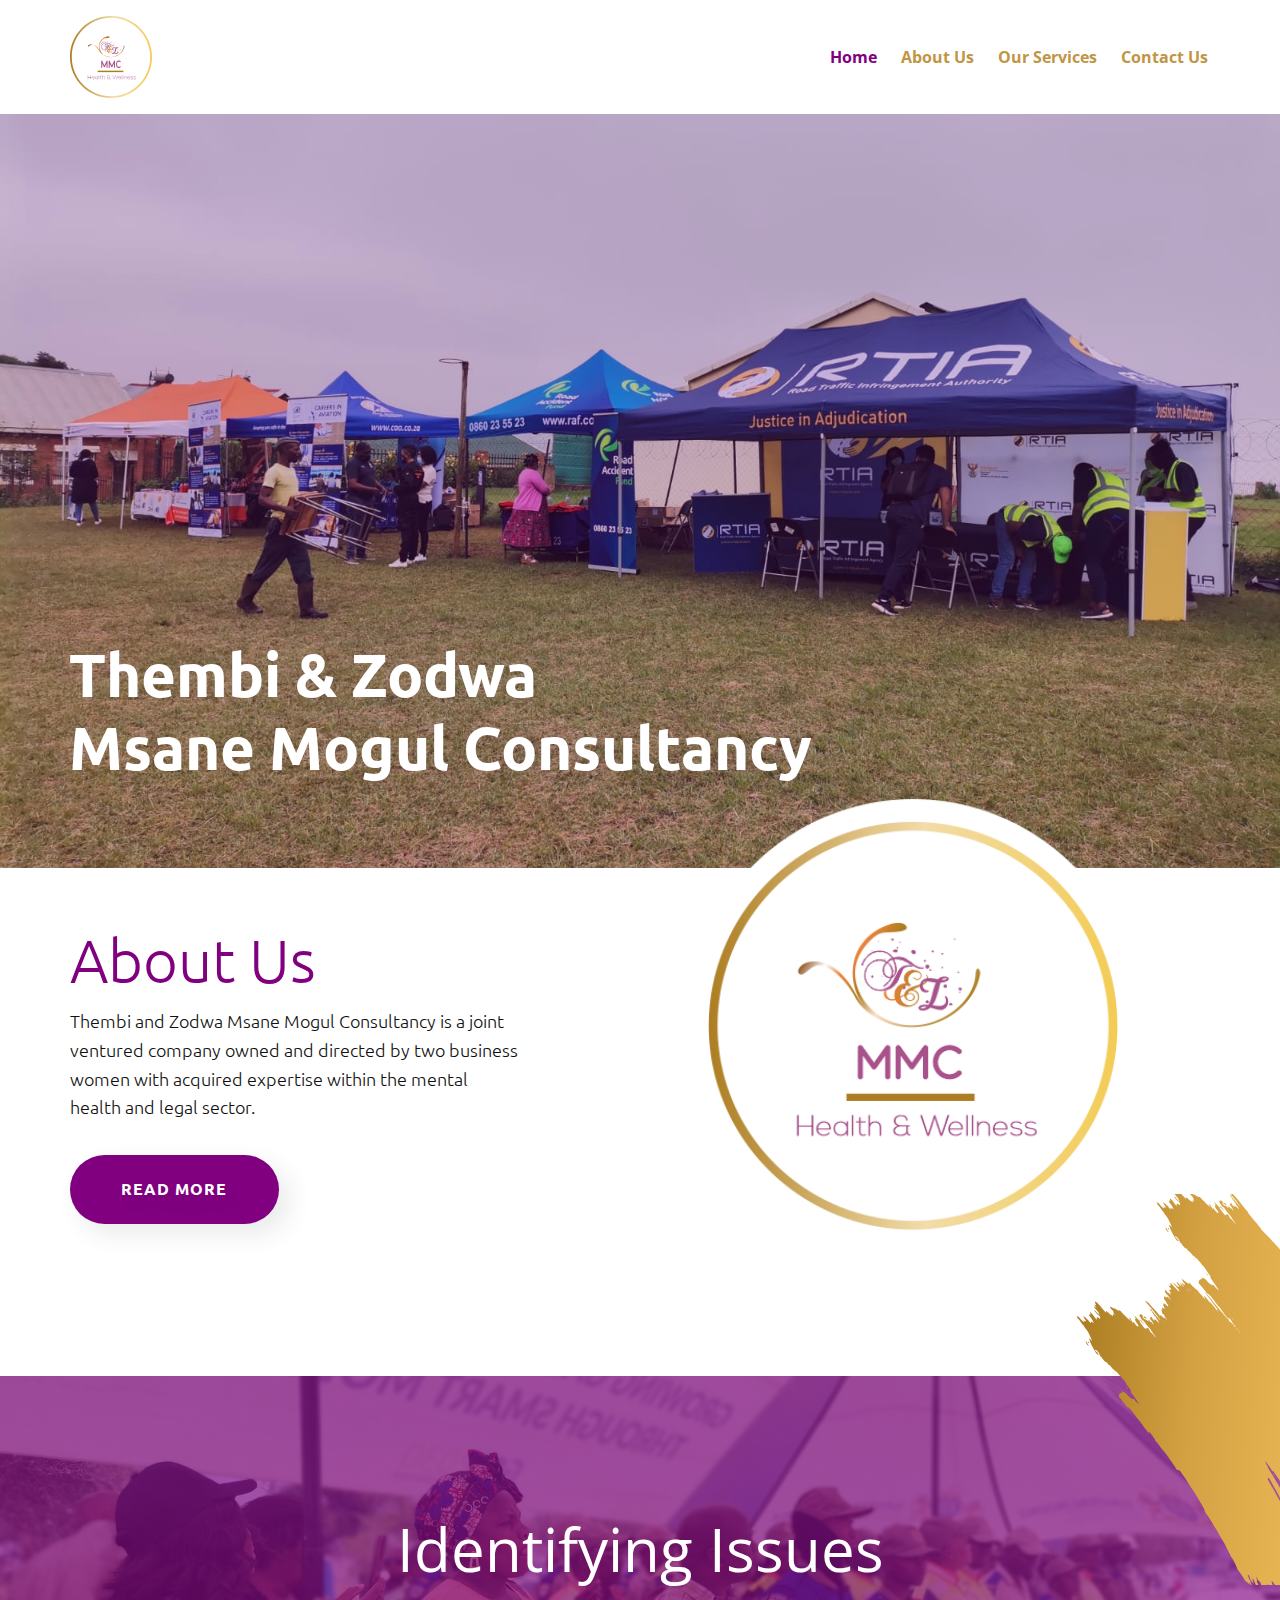
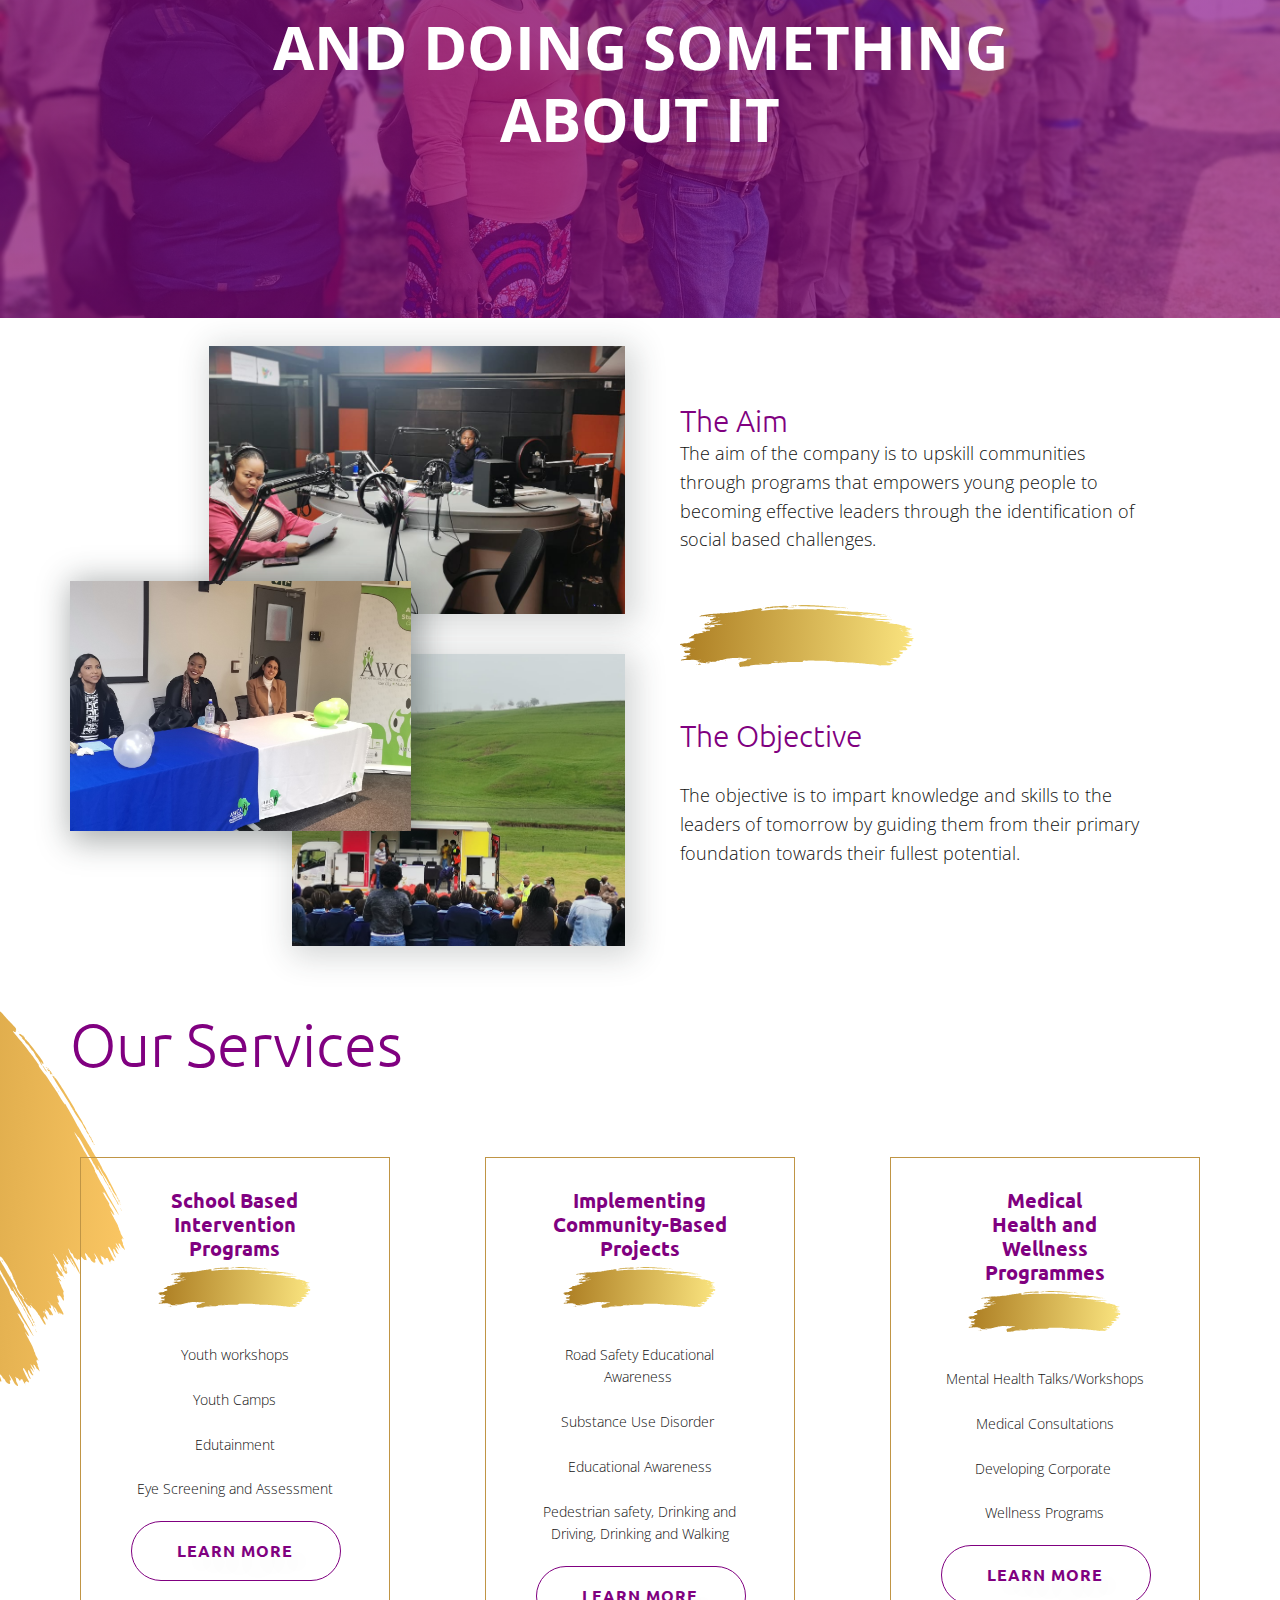
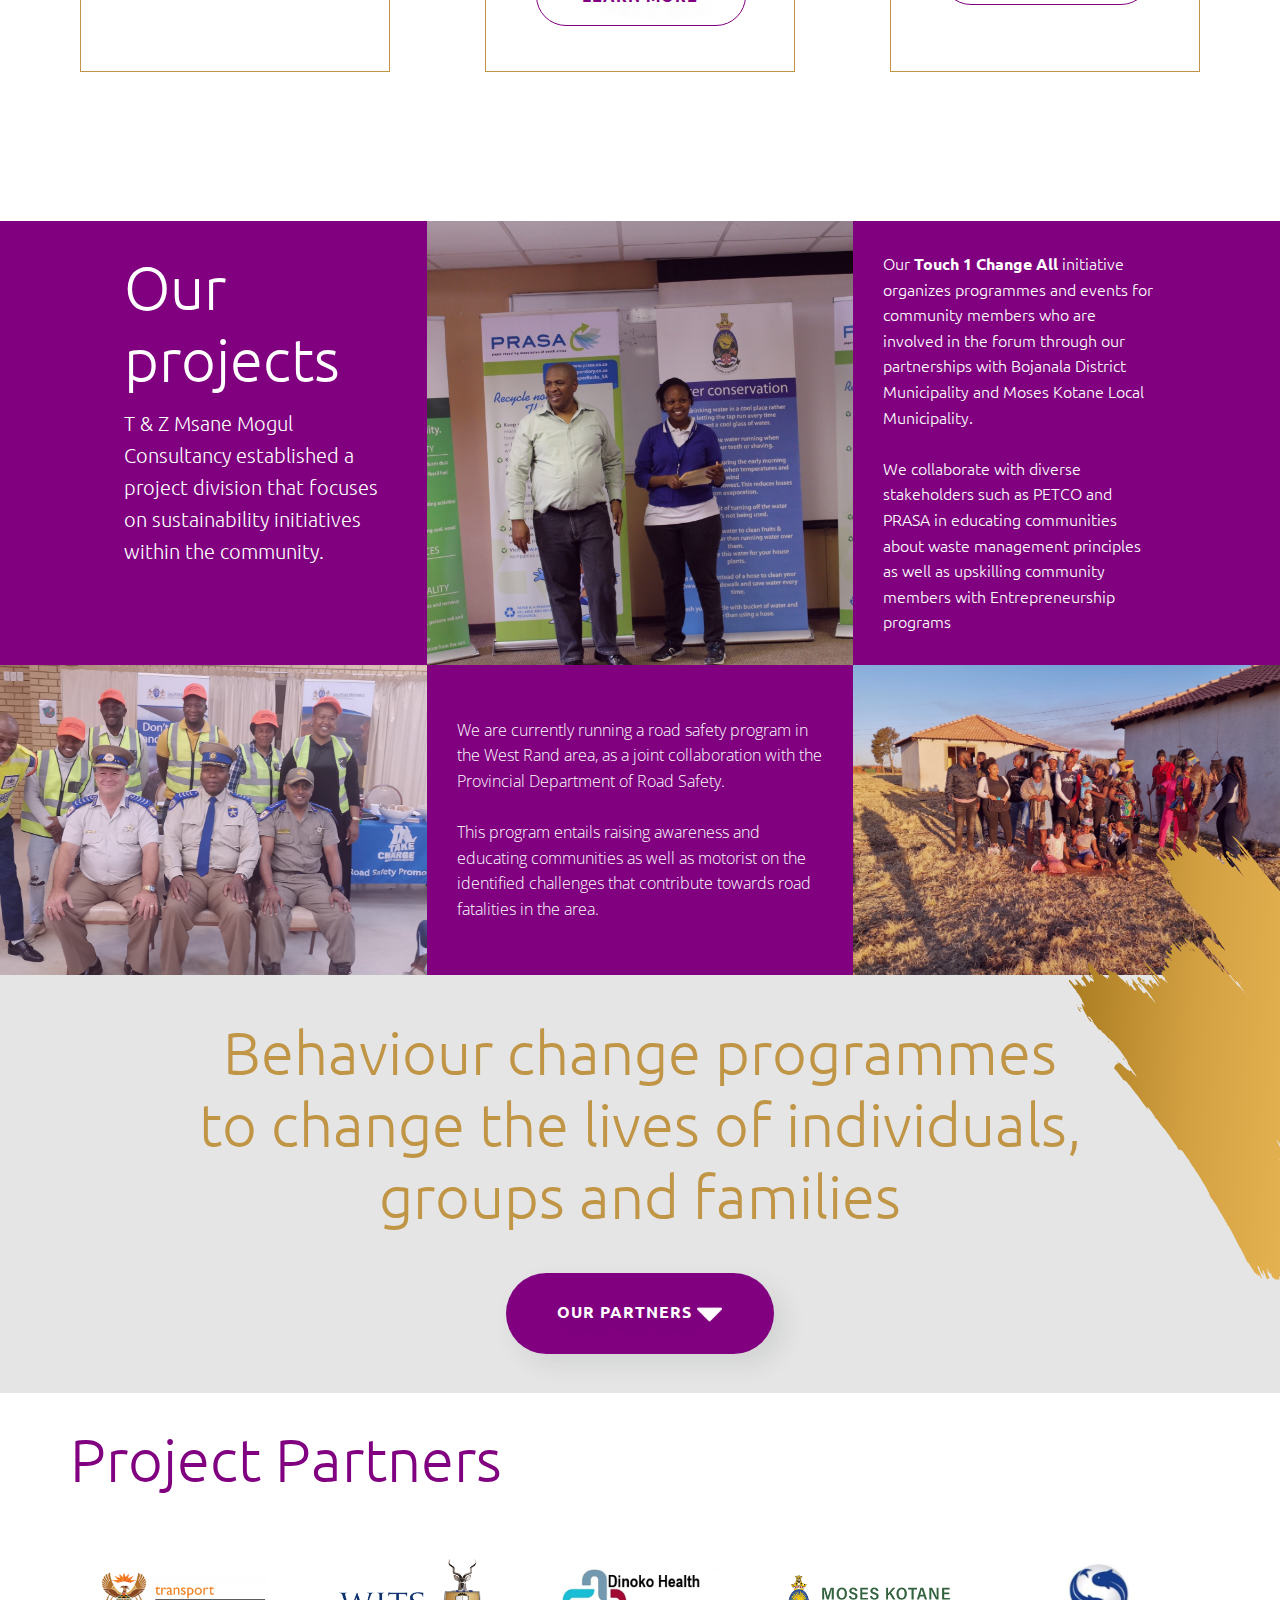
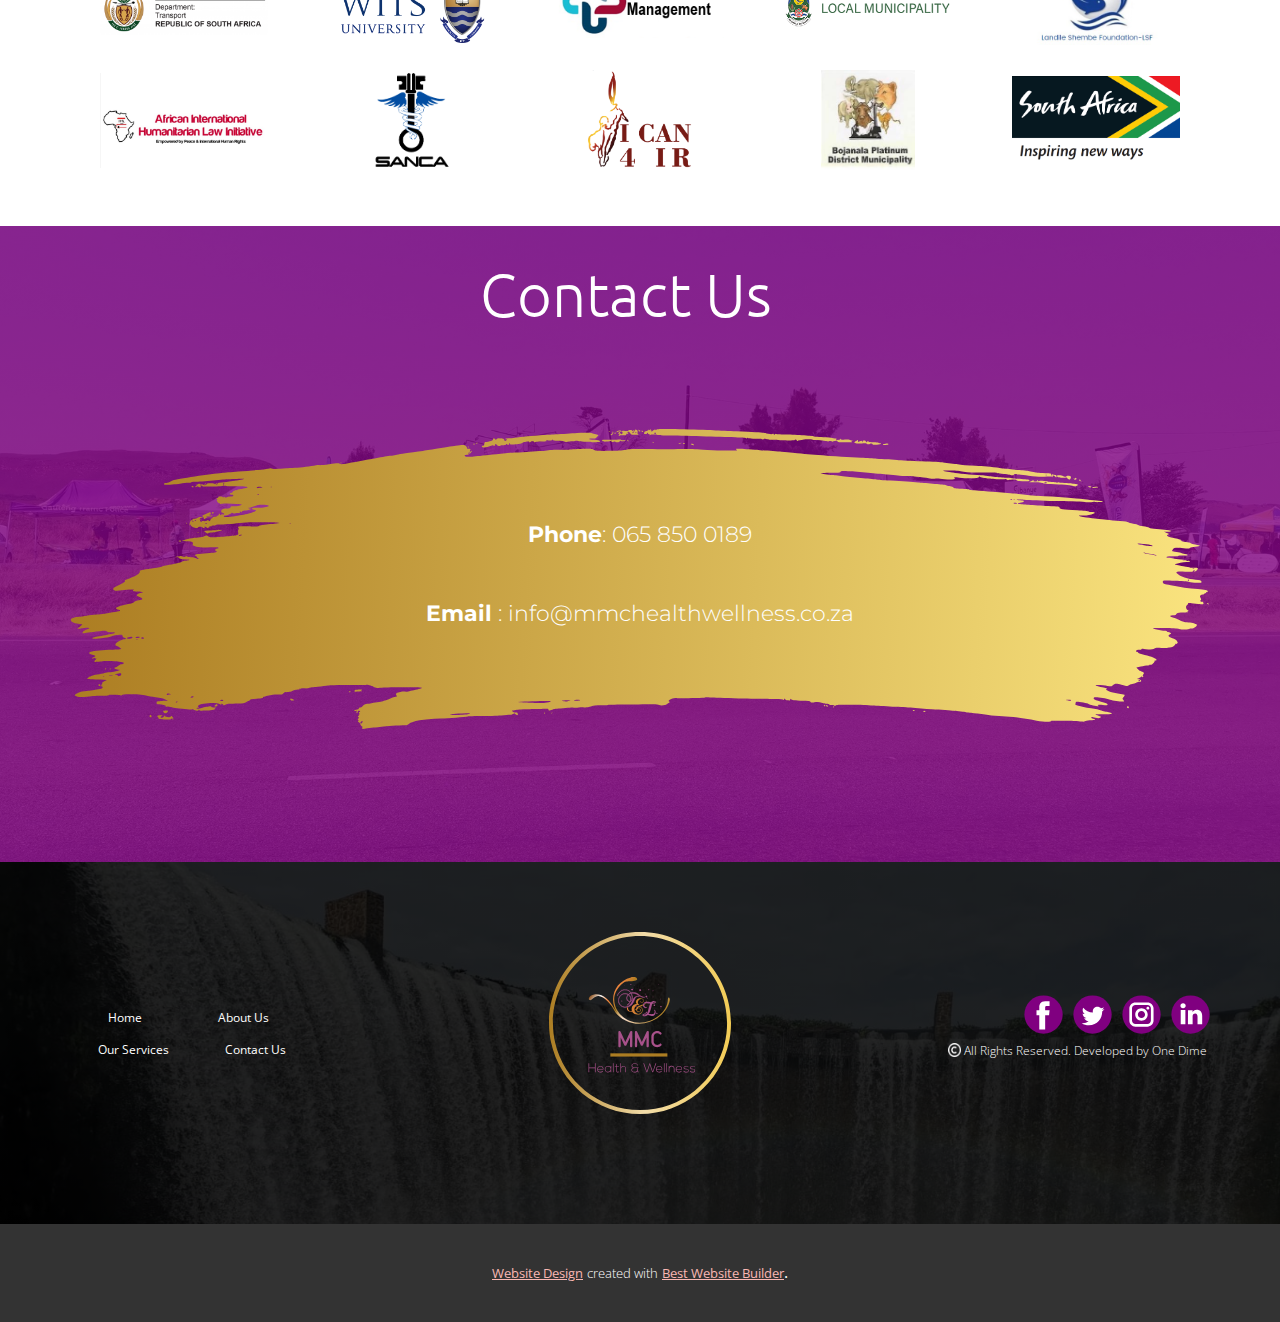
==== index.html @ 1ddfd5fd "Initial Upload" ====
<!DOCTYPE html>
<html style="font-size: 16px;" lang="en-ZA"><head>
    <meta name="viewport" content="width=device-width, initial-scale=1.0">
    <meta charset="utf-8">
    <meta name="keywords" content="Health and Wellness
T and Z MMC 
Msane Mogul Consultancy
Social Justice">
    <meta name="description" content="Health and Wellness Consultancy">
    <title>Home | T &amp; Z - MMC HEALTH &amp; WELLNESS</title>
    <link rel="stylesheet" href="nicepage.css" media="screen">
<link rel="stylesheet" href="Home.css" media="screen">
    <script class="u-script" type="text/javascript" src="jquery.js" defer=""></script>
    <script class="u-script" type="text/javascript" src="nicepage.js" defer=""></script>
    <meta name="generator" content="Nicepage 5.4.4, nicepage.com">
    <meta property="og:title" content="T &amp; Z MMC - Health And Wellness">
    <meta property="og:description" content="Health and Wellness Consultancy">
    <meta property="og:image" content="https://mmchealthwellness.co.za/images/mmccircle-shadow.png">
    <meta property="og:url" content="https://mmchealthwellness.co.za/">
    <link rel="canonical" href="http://mmchealthwellness.co.za/">
    <link id="u-theme-google-font" rel="stylesheet" href="https://fonts.googleapis.com/css?family=Ubuntu:300,300i,400,400i,500,500i,700,700i|Open+Sans:300,300i,400,400i,500,500i,600,600i,700,700i,800,800i">
    <link id="u-page-google-font" rel="stylesheet" href="https://fonts.googleapis.com/css?family=Open+Sans:300,300i,400,400i,500,500i,600,600i,700,700i,800,800i|Montserrat:100,100i,200,200i,300,300i,400,400i,500,500i,600,600i,700,700i,800,800i,900,900i">
    
    
    
    
    
    
    
    
    
    
    <script type="application/ld+json">{
		"@context": "http://schema.org",
		"@type": "Organization",
		"name": "mmchealth",
		"url": "http://mmchealthwellness.co.za/",
		"logo": "images/mmclogo.svg",
		"sameAs": [
				"http://facebook.com/",
				"http://twitter.com/",
				"http://instagram.com/",
				"http://linkedin.com/"
		]
}</script>
    <meta name="theme-color" content="#f15048">
    <meta name="twitter:site" content="@">
    <meta name="twitter:card" content="summary_large_image">
    <meta name="twitter:title" content="Home | T &amp;amp; Z - MMC HEALTH &amp;amp; WELLNESS">
    <meta name="twitter:description" content="mmchealth">
    <meta property="og:type" content="website">
  <meta data-intl-tel-input-cdn-path="intlTelInput/"></head>
  <body data-home-page="Home.html" data-home-page-title="Home" class="u-body u-xl-mode" data-lang="en"><header class="u-clearfix u-header u-header" id="sec-d5ff"><div class="u-clearfix u-sheet u-sheet-1">
        <a href="Home.html" class="u-image u-logo u-image-1" data-image-width="125" data-image-height="125" title="Home">
          <img src="images/mmclogo.svg" class="u-logo-image u-logo-image-1">
        </a>
        <nav class="u-menu u-menu-one-level u-offcanvas u-menu-1">
          <div class="menu-collapse" style="font-size: 0.875rem; letter-spacing: 0px; font-weight: 700;">
            <a class="u-button-style u-custom-border u-custom-border-color u-custom-borders u-custom-left-right-menu-spacing u-custom-padding-bottom u-custom-text-active-color u-custom-text-color u-custom-top-bottom-menu-spacing u-file-icon u-nav-link u-text-active-palette-1-base u-text-custom-color-2 u-text-hover-palette-2-base u-file-icon-1" href="#">
              <img src="images/5259008-ec4f7064.png" alt="">
            </a>
          </div>
          <div class="u-custom-menu u-nav-container">
            <ul class="u-nav u-spacing-20 u-unstyled u-nav-1"><li class="u-nav-item"><a class="u-border-active-palette-1-base u-border-hover-palette-1-base u-button-style u-nav-link u-text-active-custom-color-1 u-text-custom-color-2 u-text-hover-palette-2-base" href="Home.html" style="padding: 22px 2px;">Home</a>
</li><li class="u-nav-item"><a class="u-border-active-palette-1-base u-border-hover-palette-1-base u-button-style u-nav-link u-text-active-custom-color-1 u-text-custom-color-2 u-text-hover-palette-2-base" href="Home.html#sec-f998" style="padding: 22px 2px;">About Us</a>
</li><li class="u-nav-item"><a class="u-border-active-palette-1-base u-border-hover-palette-1-base u-button-style u-nav-link u-text-active-custom-color-1 u-text-custom-color-2 u-text-hover-palette-2-base" href="Home.html#carousel_2232" style="padding: 22px 2px;">Our Services</a>
</li><li class="u-nav-item"><a class="u-border-active-palette-1-base u-border-hover-palette-1-base u-button-style u-nav-link u-text-active-custom-color-1 u-text-custom-color-2 u-text-hover-palette-2-base" href="Home.html#carousel_52f9" style="padding: 22px 2px;">Contact Us</a>
</li></ul>
          </div>
          <div class="u-custom-menu u-nav-container-collapse">
            <div class="u-black u-container-style u-inner-container-layout u-opacity u-opacity-95 u-sidenav">
              <div class="u-inner-container-layout u-sidenav-overflow">
                <div class="u-menu-close"></div>
                <ul class="u-align-center u-nav u-popupmenu-items u-unstyled u-nav-2"><li class="u-nav-item"><a class="u-button-style u-nav-link" href="Home.html">Home</a>
</li><li class="u-nav-item"><a class="u-button-style u-nav-link" href="Home.html#sec-f998">About Us</a>
</li><li class="u-nav-item"><a class="u-button-style u-nav-link" href="Home.html#carousel_2232">Our Services</a>
</li><li class="u-nav-item"><a class="u-button-style u-nav-link" href="Home.html#carousel_52f9">Contact Us</a>
</li></ul>
              </div>
            </div>
            <div class="u-black u-menu-overlay u-opacity u-opacity-70"></div>
          </div>
        </nav>
      </div></header>
    <section class="u-clearfix u-image u-shading u-section-1" id="carousel_e865" data-image-width="1600" data-image-height="1200">
      <div class="u-clearfix u-sheet u-sheet-1">
        <h2 class="u-text u-text-1">
          <span style="font-weight: 700;">Thembi &amp; Zodwa</span>&nbsp;<br>
          <span style="font-weight: 700;">Msane Mogul Consultancy</span>
        </h2>
      </div>
    </section>
    <section class="u-clearfix u-section-2" id="sec-f998">
      <div class="u-clearfix u-expanded-width-md u-expanded-width-sm u-expanded-width-xs u-gutter-30 u-layout-wrap u-layout-wrap-1">
        <div class="u-layout">
          <div class="u-layout-row">
            <div class="u-container-style u-layout-cell u-left-cell u-size-28 u-layout-cell-1">
              <div class="u-container-layout u-container-layout-1">
                <h2 class="u-text u-text-custom-color-1 u-text-1">About Us</h2>
                <p class="u-custom-font u-heading-font u-text u-text-2"> Thembi and Zodwa Msane Mogul Consultancy is a joint ventured company owned and directed by two business women with acquired expertise within the mental health and legal sector. <br>
                </p>
                <a href="Home.html#carousel_7661" class="u-border-none u-btn u-btn-round u-button-style u-custom-color-1 u-custom-font u-heading-font u-radius-50 u-btn-1" title="robots">read more</a>
              </div>
            </div>
            <div class="u-container-style u-layout-cell u-right-cell u-size-32 u-layout-cell-2">
              <div class="u-container-layout u-container-layout-2">
                <img class="u-expanded-width u-image u-image-contain u-image-default u-image-1" src="images/mmccircle.png" alt="" data-image-width="437" data-image-height="436">
              </div>
            </div>
          </div>
        </div>
      </div>
    </section>
    <section class="u-clearfix u-image u-shading u-section-3" id="sec-22e2" data-image-width="4000" data-image-height="1872">
      <div class="u-clearfix u-sheet u-sheet-1">
        <img src="images/mmcstroke.svg" alt="" class="u-image u-image-default u-image-1" data-image-width="886" data-image-height="1149">
        <h2 class="u-align-center u-custom-font u-font-open-sans u-text u-text-white u-text-1">Identifying Issues</h2>
        <h2 class="u-align-center u-custom-font u-font-open-sans u-text u-text-white u-text-2">And Doing Something About It</h2>
      </div>
    </section>
    <section class="u-clearfix u-section-4" id="carousel_7661">
      <div class="u-clearfix u-sheet u-sheet-1">
        <div class="u-clearfix u-expanded-width u-gutter-30 u-layout-wrap u-layout-wrap-1">
          <div class="u-gutter-0 u-layout">
            <div class="u-layout-row">
              <div class="u-container-style u-layout-cell u-left-cell u-size-30 u-layout-cell-1">
                <div class="u-container-layout u-container-layout-1">
                  <img class="u-expanded-width-xs u-image u-image-default u-image-1" src="images/IMG-20221029-WA0011.jpg" alt="" data-image-width="1280" data-image-height="599">
                  <img class="u-image u-image-default u-image-2" src="images/GREEN.jpg" alt="" data-image-width="1600" data-image-height="1200">
                  <img class="u-expanded-width-xs u-image u-image-default u-image-3" src="images/IMG_20220527_184350_1.jpg" alt="" data-image-width="4000" data-image-height="1872">
                </div>
              </div>
              <div class="u-container-style u-layout-cell u-right-cell u-size-30 u-layout-cell-2">
                <div class="u-container-layout u-valign-middle-sm u-valign-middle-xs u-container-layout-2">
                  <h3 class="u-text u-text-custom-color-1 u-text-1">The Aim</h3>
                  <p class="u-heading-font u-text u-text-2"> The aim of the company is to upskill communities through programs that empowers young people to becoming effective leaders through the identification of social based challenges. </p>
                  <img class="u-image u-image-contain u-image-default u-image-4" src="images/mmcstroke1.svg" alt="" data-image-width="1000" data-image-height="264">
                  <h3 class="u-text u-text-custom-color-1 u-text-3">The Objective</h3>
                  <p class="u-heading-font u-text u-text-4"> The objective is to impart knowledge and skills to the leaders of tomorrow by guiding them from their primary foundation towards their fullest potential.&nbsp;&nbsp; </p>
                </div>
              </div>
            </div>
          </div>
        </div>
      </div>
    </section>
    <section class="u-clearfix u-section-5" id="carousel_2232">
      <div class="u-clearfix u-sheet u-sheet-1">
        <h2 class="u-text u-text-custom-color-1 u-text-1">Our Services</h2>
        <img src="images/mmcstroke.svg" alt="" class="u-image u-image-default u-image-1" data-image-width="886" data-image-height="1149">
        <div class="u-expanded-width u-list u-list-1">
          <div class="u-repeater u-repeater-1">
            <div class="u-container-style u-list-item u-repeater-item">
              <div class="u-container-layout u-similar-container u-valign-top u-container-layout-1">
                <div class="u-align-center u-border-1 u-border-custom-color-2 u-container-align-center-lg u-container-align-center-md u-container-align-center-sm u-container-align-center-xs u-container-style u-group u-shape-rectangle u-group-1">
                  <div class="u-container-layout u-valign-middle-lg u-valign-middle-md u-valign-middle-sm u-valign-middle-xs u-container-layout-2">
                    <h3 class="u-align-center-lg u-align-center-md u-align-center-sm u-align-center-xs u-text u-text-custom-color-1 u-text-2"> School Based Intervention Programs<br>
                    </h3>
                    <img class="u-image u-image-contain u-image-default u-image-2" src="images/mmcstroke1.svg" alt="" data-image-width="264" data-image-height="69">
                    <p class="u-align-center-lg u-align-center-md u-align-center-sm u-align-center-xs u-text u-text-3"> Youth workshops<br>
                      <br>Youth Camps<br>
                      <br>Edutainment<br>
                      <br>Eye Screening and Assessment 
                    </p>
                    <a href="mailto:info@mmchealthwellness.co.za?subject=Inquiery%20-%20School%20Based%20Intervention%20Programs" class="u-active-custom-color-1 u-align-center-lg u-align-center-md u-align-center-sm u-align-center-xs u-border-1 u-border-custom-color-1 u-btn u-btn-round u-button-style u-custom-font u-heading-font u-hover-custom-color-1 u-none u-radius-50 u-btn-1" title="robots">learn more</a>
                  </div>
                </div>
              </div>
            </div>
            <div class="u-container-style u-list-item u-repeater-item">
              <div class="u-container-layout u-similar-container u-valign-top u-container-layout-3">
                <div class="u-align-center u-border-1 u-border-custom-color-2 u-container-style u-group u-shape-rectangle u-group-2">
                  <div class="u-container-layout u-valign-middle-lg u-valign-middle-md u-valign-middle-sm u-valign-middle-xs u-container-layout-4">
                    <h3 class="u-text u-text-custom-color-1 u-text-4">Implementing  Community-Based Projects <br>
                    </h3>
                    <img class="u-image u-image-contain u-image-default u-image-3" src="images/mmcstroke1.svg" alt="" data-image-width="264" data-image-height="69">
                    <p class="u-text u-text-5">Road Safety Educational Awareness&nbsp;<br>
                      <br>Substance Use Disorder&nbsp;<br>
                      <br>Educational Awareness<br>
                      <br>Pedestrian safety, Drinking and Driving, Drinking and Walking<br>
                    </p>
                    <a href="mailto:info@mmchealthwellness.co.za?subject=Inquiery%20-%20Implementing%20Community-Based%20Projects" class="u-active-custom-color-1 u-border-1 u-border-custom-color-1 u-btn u-btn-round u-button-style u-custom-font u-heading-font u-hover-custom-color-1 u-none u-radius-50 u-btn-2" title="robots"> learn more</a>
                  </div>
                </div>
              </div>
            </div>
            <div class="u-container-style u-list-item u-repeater-item">
              <div class="u-container-layout u-similar-container u-valign-top u-container-layout-5">
                <div class="u-align-center u-border-1 u-border-custom-color-2 u-container-style u-group u-shape-rectangle u-group-3">
                  <div class="u-container-layout u-valign-middle-lg u-valign-middle-md u-valign-middle-sm u-valign-middle-xs u-container-layout-6">
                    <h3 class="u-text u-text-custom-color-1 u-text-6"> Medical <br>Health and Wellness Programmes<br>
                    </h3>
                    <img class="u-image u-image-contain u-image-default u-image-4" src="images/mmcstroke1.svg" alt="" data-image-width="264" data-image-height="69">
                    <p class="u-text u-text-7"> Mental Health Talks/Workshops<br>
                      <br>Medical Consultations<br>
                      <br>Developing Corporate&nbsp;<br>
                      <br>Wellness&nbsp;Programs
                    </p>
                    <a href="mailto:info@mmchealthwellness.co.za?subject=Inquiery%20-%20Medical%20Health%20and%20Wellness%20Programmes" class="u-active-custom-color-1 u-border-1 u-border-custom-color-1 u-btn u-btn-round u-button-style u-custom-font u-heading-font u-hover-custom-color-1 u-none u-radius-50 u-btn-3" title="robots"> learn more</a>
                  </div>
                </div>
              </div>
            </div>
          </div>
        </div>
        <img src="images/mmcstroke.svg" alt="" class="u-hidden-lg u-hidden-sm u-hidden-xl u-hidden-xs u-image u-image-default u-image-5" data-image-width="886" data-image-height="1149">
        <h2 class="u-align-center-md u-align-center-sm u-align-center-xs u-hidden-lg u-hidden-sm u-hidden-xl u-hidden-xs u-text u-text-custom-color-1 u-text-8">...And So Much More</h2>
      </div>
    </section>
    <section class="u-clearfix u-valign-middle-lg u-valign-middle-md u-valign-middle-sm u-valign-middle-xl u-section-6" id="sec-3227">
      <div class="u-clearfix u-expanded-width u-gutter-0 u-layout-wrap u-layout-wrap-1">
        <div class="u-layout">
          <div class="u-layout-col">
            <div class="u-size-30">
              <div class="u-layout-row">
                <div class="u-align-left u-container-style u-custom-color-1 u-layout-cell u-right-cell u-size-20 u-layout-cell-1">
                  <div class="u-container-layout u-container-layout-1">
                    <h2 class="u-text u-text-white u-text-1">Our projects</h2>
                    <p class="u-custom-font u-heading-font u-text u-text-2">T &amp; Z Msane Mogul Consultancy established a project division that focuses on sustainability initiatives within the community.</p>
                  </div>
                </div>
                <div class="u-container-style u-image u-image-default u-layout-cell u-left-cell u-shading u-size-20 u-image-1" src="" data-image-width="1080" data-image-height="720">
                  <div class="u-container-layout u-valign-middle u-container-layout-2"></div>
                </div>
                <div class="u-container-style u-custom-color-1 u-layout-cell u-size-20 u-layout-cell-3">
                  <div class="u-container-layout u-valign-middle-sm u-valign-middle-xs u-container-layout-3">
                    <p class="u-custom-font u-heading-font u-text u-text-3">Our<span style="font-weight: 700;"> Touch 1 Change All </span>initiative organizes programmes and events for community members who are involved in the forum through our partnerships with Bojanala District Municipality and Moses Kotane Local Municipality.<br>
                      <br>We collaborate with diverse stakeholders such as PETCO and PRASA in educating communities about waste management principles as well as upskilling community members with Entrepreneurship programs<br>
                    </p>
                  </div>
                </div>
              </div>
            </div>
            <div class="u-size-30">
              <div class="u-layout-row">
                <div class="u-container-style u-image u-layout-cell u-right-cell u-shading u-size-20 u-image-2" src="" data-image-width="4000" data-image-height="1872">
                  <div class="u-container-layout u-valign-middle u-container-layout-4"></div>
                </div>
                <div class="u-align-left u-container-style u-custom-color-1 u-layout-cell u-left-cell u-size-20 u-layout-cell-5">
                  <div class="u-container-layout u-valign-middle u-container-layout-5">
                    <p class="u-text u-text-4"> We are currently running a road safety program in the West Rand area, as a joint collaboration with the Provincial Department of Road Safety.<br>
                      <br>This program entails raising awareness and educating communities as well as motorist on the identified challenges that contribute towards road fatalities in the area.&nbsp;<br>
                    </p>
                  </div>
                </div>
                <div class="u-container-align-center u-container-style u-image u-layout-cell u-shading u-size-20 u-image-3" data-image-width="4000" data-image-height="3000">
                  <div class="u-container-layout u-container-layout-6"></div>
                </div>
              </div>
            </div>
          </div>
        </div>
      </div>
    </section>
    <section class="u-clearfix u-grey-10 u-section-7" id="carousel_876e">
      <div class="u-clearfix u-sheet u-sheet-1">
        <img src="images/mmcstroke.svg" alt="" class="u-image u-image-default u-image-1" data-image-width="886" data-image-height="1149">
        <h2 class="u-align-center u-text u-text-custom-color-2 u-text-1">Behaviour change programmes<br>to change the lives of individuals, groups and families
        </h2>
        <a href="Home.html#carousel_7661" class="u-align-center u-border-none u-btn u-btn-round u-button-style u-custom-color-1 u-custom-font u-heading-font u-radius-50 u-btn-1" title="robots">our partners&nbsp;<span class="u-file-icon u-icon u-text-white u-icon-1"><img src="images/57055-d2d0d476.png" alt=""></span>
        </a>
      </div>
    </section>
    <section class="u-align-center u-clearfix u-section-8" id="sec-108c">
      <div class="u-clearfix u-sheet u-sheet-1">
        <h2 class="u-align-left u-text u-text-custom-color-1 u-text-1">Project Partners</h2>
        <div class="u-expanded-width u-layout-grid u-list u-list-1">
          <div class="u-repeater u-repeater-1">
            <div class="u-container-style u-list-item u-repeater-item">
              <div class="u-container-layout u-similar-container u-container-layout-1">
                <img class="u-expanded-width u-image u-image-contain u-image-default u-image-1" src="images/trans.png" alt="" data-image-width="275" data-image-height="110">
              </div>
            </div>
            <div class="u-container-style u-list-item u-repeater-item">
              <div class="u-container-layout u-similar-container u-container-layout-2">
                <img class="u-expanded-width u-image u-image-contain u-image-default u-image-2" src="images/Wits-logo-colour-left-600x300.png" alt="" data-image-width="600" data-image-height="300">
              </div>
            </div>
            <div class="u-container-style u-list-item u-repeater-item">
              <div class="u-container-layout u-similar-container u-container-layout-3">
                <img class="u-expanded-width u-image u-image-contain u-image-default u-image-3" src="images/image.png" alt="" data-image-width="466" data-image-height="204">
              </div>
            </div>
            <div class="u-container-style u-list-item u-repeater-item">
              <div class="u-container-layout u-similar-container u-container-layout-4">
                <img class="u-expanded-width u-image u-image-contain u-image-default u-image-4" src="images/MKLM-LOGO-1-2.png" alt="" data-image-width="311" data-image-height="100">
              </div>
            </div>
            <div class="u-container-style u-list-item u-repeater-item">
              <div class="u-container-layout u-similar-container u-container-layout-5">
                <img class="u-expanded-width u-image u-image-contain u-image-default u-image-5" src="images/Webcapture_8-2-2023_112942_www.canva.com.jpeg" alt="" data-image-width="426" data-image-height="224">
              </div>
            </div>
            <div class="u-container-style u-list-item u-repeater-item">
              <div class="u-container-layout u-similar-container u-container-layout-6">
                <img class="u-expanded-width u-image u-image-contain u-image-default u-image-6" src="images/2021-01-06.jpg" alt="" data-image-width="1080" data-image-height="608">
              </div>
            </div>
            <div class="u-container-style u-list-item u-repeater-item">
              <div class="u-container-layout u-similar-container u-container-layout-7">
                <img class="u-expanded-width u-image u-image-contain u-image-default u-image-7" src="images/SANCA-logo250.png" alt="" data-image-width="195" data-image-height="250">
              </div>
            </div>
            <div class="u-container-style u-list-item u-repeater-item">
              <div class="u-container-layout u-similar-container u-container-layout-8">
                <img class="u-expanded-width u-image u-image-contain u-image-default u-image-8" src="images/326370063_1365337790891741_4036033341212799941_n.png" alt="" data-image-width="675" data-image-height="605">
              </div>
            </div>
            <div class="u-container-style u-list-item u-repeater-item">
              <div class="u-container-layout u-similar-container u-container-layout-9">
                <img class="u-expanded-width u-image u-image-contain u-image-default u-image-9" src="images/bojanala-platinum-district-municipality_orig.jpg" alt="" data-image-width="200" data-image-height="211">
              </div>
            </div>
            <div class="u-container-style u-list-item u-repeater-item">
              <div class="u-container-layout u-similar-container u-container-layout-10">
                <img class="u-expanded-width u-image u-image-contain u-image-default u-image-10" src="images/south-africa-tourism-logo1.png" alt="" data-image-width="469" data-image-height="250">
              </div>
            </div>
          </div>
        </div>
      </div>
    </section>
    <section class="u-align-right u-clearfix u-image u-shading u-section-9" id="carousel_52f9" data-image-width="4000" data-image-height="1872">
      <div class="u-clearfix u-sheet u-valign-middle-md u-sheet-1">
        <h2 class="u-align-center u-text u-text-white u-text-1">Contact Us</h2>
        <div class="u-clearfix u-expanded-width u-layout-wrap u-layout-wrap-1">
          <div class="u-layout">
            <div class="u-layout-row">
              <div class="u-container-style u-image u-image-contain u-layout-cell u-left-cell u-opacity u-opacity-85 u-size-60 u-image-1" data-image-width="264" data-image-height="69">
                <div class="u-container-layout u-valign-middle-sm u-container-layout-1">
                  <h5 class="u-align-center u-custom-font u-font-montserrat u-text u-text-2">
                    <span class="u-text-body-alt-color">
                      <span style="font-weight: 700;">Phone</span>:
                    </span>
                    <span class="u-text-body-alt-color">
                      <a href="tel:0658500189" class="u-active-none u-border-active-black u-border-hover-grey-75 u-border-none u-btn u-button-link u-button-style u-hover-none u-none u-text-active-grey-5 u-text-hover-grey-5 u-text-white u-btn-1" target="_blank" data-animation-name="" data-animation-duration="0" data-animation-delay="0" data-animation-direction="">065 850 0189</a>
                    </span>
                    <br>
                    <br>
                    <span style="font-weight: 700;" class="u-text-body-alt-color">Email</span>
                    <span class="u-text-body-alt-color">:</span>
                    <span class="u-text-body-alt-color">
                      <a href="mailto:info@mmchealthwellness.co.za" class="u-active-none u-border-active-grey-5 u-border-hover-grey-5 u-border-none u-btn u-button-link u-button-style u-hover-none u-none u-text-active-grey-5 u-text-hover-grey-5 u-text-white u-btn-2" target="_blank" data-animation-name="" data-animation-duration="0" data-animation-delay="0" data-animation-direction="">info@mmchealthwellness.co.za</a>
                    </span>
                  </h5>
                </div>
              </div>
            </div>
          </div>
        </div>
      </div>
    </section>
    
    
    <footer class="u-align-center-md u-align-center-sm u-align-center-xs u-clearfix u-footer u-image u-shading u-footer" id="sec-1ced" data-image-width="1600" data-image-height="506"><div class="u-clearfix u-sheet u-sheet-1">
        <div class="u-clearfix u-expanded-width u-layout-wrap u-layout-wrap-1">
          <div class="u-layout">
            <div class="u-layout-row">
              <div class="u-container-style u-layout-cell u-size-20 u-layout-cell-1">
                <div class="u-container-layout u-container-layout-1">
                  <nav class="u-align-center-sm u-align-center-xs u-hidden-xs u-menu u-menu-one-level u-offcanvas u-menu-1" data-responsive-from="XS">
                    <div class="menu-collapse" style="font-size: 0.75rem;">
                      <a class="u-button-style u-nav-link" href="#">
                        <svg class="u-svg-link" viewBox="0 0 24 24"><use xmlns:xlink="http://www.w3.org/1999/xlink" xlink:href="#svg-3f41"></use></svg>
                        <svg class="u-svg-content" version="1.1" id="svg-3f41" viewBox="0 0 16 16" x="0px" y="0px" xmlns:xlink="http://www.w3.org/1999/xlink" xmlns="http://www.w3.org/2000/svg"><g><rect y="1" width="16" height="2"></rect><rect y="7" width="16" height="2"></rect><rect y="13" width="16" height="2"></rect>
</g></svg>
                      </a>
                    </div>
                    <div class="u-custom-menu u-nav-container">
                      <ul class="u-nav u-unstyled u-nav-1"><li class="u-nav-item"><a class="u-button-style u-nav-link" href="Home.html" style="padding: 10px 38px;">Home</a>
</li><li class="u-nav-item"><a class="u-button-style u-nav-link" href="Home.html#sec-f998" style="padding: 10px 40px 10px 38px;">About Us</a>
</li></ul>
                    </div>
                    <div class="u-custom-menu u-nav-container-collapse">
                      <div class="u-black u-container-style u-inner-container-layout u-opacity u-opacity-95 u-sidenav">
                        <div class="u-inner-container-layout u-sidenav-overflow">
                          <div class="u-menu-close"></div>
                          <ul class="u-align-center u-nav u-popupmenu-items u-unstyled u-nav-2"><li class="u-nav-item"><a class="u-button-style u-nav-link" href="Home.html">Home</a>
</li><li class="u-nav-item"><a class="u-button-style u-nav-link" href="Home.html#sec-f998">About Us</a>
</li></ul>
                        </div>
                      </div>
                      <div class="u-black u-menu-overlay u-opacity u-opacity-70"></div>
                    </div>
                  </nav>
                  <nav class="u-align-center-sm u-align-center-xs u-hidden-xs u-menu u-menu-one-level u-offcanvas u-menu-2" data-responsive-from="XS">
                    <div class="menu-collapse" style="font-size: 0.75rem;">
                      <a class="u-button-style u-nav-link" href="#">
                        <svg class="u-svg-link" viewBox="0 0 24 24"><use xmlns:xlink="http://www.w3.org/1999/xlink" xlink:href="#svg-9e22"></use></svg>
                        <svg class="u-svg-content" version="1.1" id="svg-9e22" viewBox="0 0 16 16" x="0px" y="0px" xmlns:xlink="http://www.w3.org/1999/xlink" xmlns="http://www.w3.org/2000/svg"><g><rect y="1" width="16" height="2"></rect><rect y="7" width="16" height="2"></rect><rect y="13" width="16" height="2"></rect>
</g></svg>
                      </a>
                    </div>
                    <div class="u-custom-menu u-nav-container">
                      <ul class="u-nav u-unstyled u-nav-3"><li class="u-nav-item"><a class="u-button-style u-nav-link" href="Home.html#carousel_2232" style="padding: 10px 28px;">Our Services</a>
</li><li class="u-nav-item"><a class="u-button-style u-nav-link" href="Home.html#carousel_52f9" style="padding: 10px 26px 10px 28px;">Contact Us</a>
</li></ul>
                    </div>
                    <div class="u-custom-menu u-nav-container-collapse">
                      <div class="u-black u-container-style u-inner-container-layout u-opacity u-opacity-95 u-sidenav">
                        <div class="u-inner-container-layout u-sidenav-overflow">
                          <div class="u-menu-close"></div>
                          <ul class="u-align-center u-nav u-popupmenu-items u-unstyled u-nav-4"><li class="u-nav-item"><a class="u-button-style u-nav-link" href="Home.html#carousel_2232">Our Services</a>
</li><li class="u-nav-item"><a class="u-button-style u-nav-link" href="Home.html#carousel_52f9">Contact Us</a>
</li></ul>
                        </div>
                      </div>
                      <div class="u-black u-menu-overlay u-opacity u-opacity-70"></div>
                    </div>
                  </nav>
                </div>
              </div>
              <div class="u-container-style u-layout-cell u-size-20 u-layout-cell-2">
                <div class="u-container-layout u-valign-bottom-lg u-valign-bottom-md u-valign-bottom-xl u-valign-top-sm u-valign-top-xs u-container-layout-2">
                  <a href="Home.html#carousel_e865" class="u-align-center u-image u-logo u-image-1" data-image-width="125" data-image-height="125" title="Home">
                    <img src="images/mmclogo.svg" class="u-logo-image u-logo-image-1">
                  </a>
                </div>
              </div>
              <div class="u-container-style u-layout-cell u-size-20 u-layout-cell-3">
                <div class="u-container-layout u-container-layout-3">
                  <div class="u-align-center-sm u-align-center-xs u-align-left-lg u-align-left-md u-align-left-xl u-social-icons u-spacing-10 u-social-icons-1">
                    <a class="u-social-url" title="mmc" target="_blank" href="http://facebook.com/"><span class="u-icon u-social-facebook u-social-icon u-text-custom-color-1"><svg class="u-svg-link" preserveAspectRatio="xMidYMin slice" viewBox="0 0 112 112" style=""><use xmlns:xlink="http://www.w3.org/1999/xlink" xlink:href="#svg-7c12"></use></svg><svg class="u-svg-content" viewBox="0 0 112 112" x="0" y="0" id="svg-7c12"><circle fill="currentColor" cx="56.1" cy="56.1" r="55"></circle><path fill="#FFFFFF" d="M73.5,31.6h-9.1c-1.4,0-3.6,0.8-3.6,3.9v8.5h12.6L72,58.3H60.8v40.8H43.9V58.3h-8V43.9h8v-9.2
      c0-6.7,3.1-17,17-17h12.5v13.9H73.5z"></path></svg></span>
                    </a>
                    <a class="u-social-url" title="twitter" target="_blank" href="http://twitter.com/"><span class="u-icon u-social-icon u-social-twitter u-text-custom-color-1"><svg class="u-svg-link" preserveAspectRatio="xMidYMin slice" viewBox="0 0 112 112" style=""><use xmlns:xlink="http://www.w3.org/1999/xlink" xlink:href="#svg-5357"></use></svg><svg class="u-svg-content" viewBox="0 0 112 112" x="0" y="0" id="svg-5357"><circle fill="currentColor" class="st0" cx="56.1" cy="56.1" r="55"></circle><path fill="#FFFFFF" d="M83.8,47.3c0,0.6,0,1.2,0,1.7c0,17.7-13.5,38.2-38.2,38.2C38,87.2,31,85,25,81.2c1,0.1,2.1,0.2,3.2,0.2
      c6.3,0,12.1-2.1,16.7-5.7c-5.9-0.1-10.8-4-12.5-9.3c0.8,0.2,1.7,0.2,2.5,0.2c1.2,0,2.4-0.2,3.5-0.5c-6.1-1.2-10.8-6.7-10.8-13.1
      c0-0.1,0-0.1,0-0.2c1.8,1,3.9,1.6,6.1,1.7c-3.6-2.4-6-6.5-6-11.2c0-2.5,0.7-4.8,1.8-6.7c6.6,8.1,16.5,13.5,27.6,14
      c-0.2-1-0.3-2-0.3-3.1c0-7.4,6-13.4,13.4-13.4c3.9,0,7.3,1.6,9.8,4.2c3.1-0.6,5.9-1.7,8.5-3.3c-1,3.1-3.1,5.8-5.9,7.4
      c2.7-0.3,5.3-1,7.7-2.1C88.7,43,86.4,45.4,83.8,47.3z"></path></svg></span>
                    </a>
                    <a class="u-social-url" title="instagram" target="_blank" href="http://instagram.com/"><span class="u-icon u-social-icon u-social-instagram u-text-custom-color-1"><svg class="u-svg-link" preserveAspectRatio="xMidYMin slice" viewBox="0 0 112 112" style=""><use xmlns:xlink="http://www.w3.org/1999/xlink" xlink:href="#svg-cd79"></use></svg><svg class="u-svg-content" viewBox="0 0 112 112" x="0" y="0" id="svg-cd79"><circle fill="currentColor" cx="56.1" cy="56.1" r="55"></circle><path fill="#FFFFFF" d="M55.9,38.2c-9.9,0-17.9,8-17.9,17.9C38,66,46,74,55.9,74c9.9,0,17.9-8,17.9-17.9C73.8,46.2,65.8,38.2,55.9,38.2
      z M55.9,66.4c-5.7,0-10.3-4.6-10.3-10.3c-0.1-5.7,4.6-10.3,10.3-10.3c5.7,0,10.3,4.6,10.3,10.3C66.2,61.8,61.6,66.4,55.9,66.4z"></path><path fill="#FFFFFF" d="M74.3,33.5c-2.3,0-4.2,1.9-4.2,4.2s1.9,4.2,4.2,4.2s4.2-1.9,4.2-4.2S76.6,33.5,74.3,33.5z"></path><path fill="#FFFFFF" d="M73.1,21.3H38.6c-9.7,0-17.5,7.9-17.5,17.5v34.5c0,9.7,7.9,17.6,17.5,17.6h34.5c9.7,0,17.5-7.9,17.5-17.5V38.8
      C90.6,29.1,82.7,21.3,73.1,21.3z M83,73.3c0,5.5-4.5,9.9-9.9,9.9H38.6c-5.5,0-9.9-4.5-9.9-9.9V38.8c0-5.5,4.5-9.9,9.9-9.9h34.5
      c5.5,0,9.9,4.5,9.9,9.9V73.3z"></path></svg></span>
                    </a>
                    <a class="u-social-url" title="linkedin" target="_blank" href="http://linkedin.com/"><span class="u-icon u-social-icon u-social-linkedin u-text-custom-color-1"><svg class="u-svg-link" preserveAspectRatio="xMidYMin slice" viewBox="0 0 112 112" style=""><use xmlns:xlink="http://www.w3.org/1999/xlink" xlink:href="#svg-14d2"></use></svg><svg class="u-svg-content" viewBox="0 0 112 112" x="0" y="0" id="svg-14d2"><circle fill="currentColor" cx="56.1" cy="56.1" r="55"></circle><path fill="#FFFFFF" d="M41.3,83.7H27.9V43.4h13.4V83.7z M34.6,37.9L34.6,37.9c-4.6,0-7.5-3.1-7.5-7c0-4,3-7,7.6-7s7.4,3,7.5,7
      C42.2,34.8,39.2,37.9,34.6,37.9z M89.6,83.7H76.2V62.2c0-5.4-1.9-9.1-6.8-9.1c-3.7,0-5.9,2.5-6.9,4.9c-0.4,0.9-0.4,2.1-0.4,3.3v22.5
      H48.7c0,0,0.2-36.5,0-40.3h13.4v5.7c1.8-2.7,5-6.7,12.1-6.7c8.8,0,15.4,5.8,15.4,18.1V83.7z"></path></svg></span>
                    </a>
                  </div>
                  <p class="u-align-center-sm u-align-center-xs u-heading-font u-text u-text-default u-text-1"><span class="u-file-icon u-icon u-text-white u-icon-5"><img src="images/3513164-f3192521.png" alt=""></span>&nbsp;All Rights Reserved. Developed by <a href="https://onedime.co.za/" class="u-active-none u-border-none u-btn u-button-link u-button-style u-hover-none u-none u-text-white u-btn-1" target="_blank">One Dime&nbsp;</a>
                  </p>
                </div>
              </div>
            </div>
          </div>
        </div>
      </div></footer>
    <section class="u-backlink u-clearfix u-grey-80">
      <a class="u-link" href="https://nicepage.com/website-design" target="_blank">
        <span>Website Design</span>
      </a>
      <p class="u-text">
        <span>created with</span>
      </p>
      <a class="u-link" href="https://nicepage.site" target="_blank">
        <span>Best Website Builder</span>
      </a>. 
    </section>
  
</body></html>
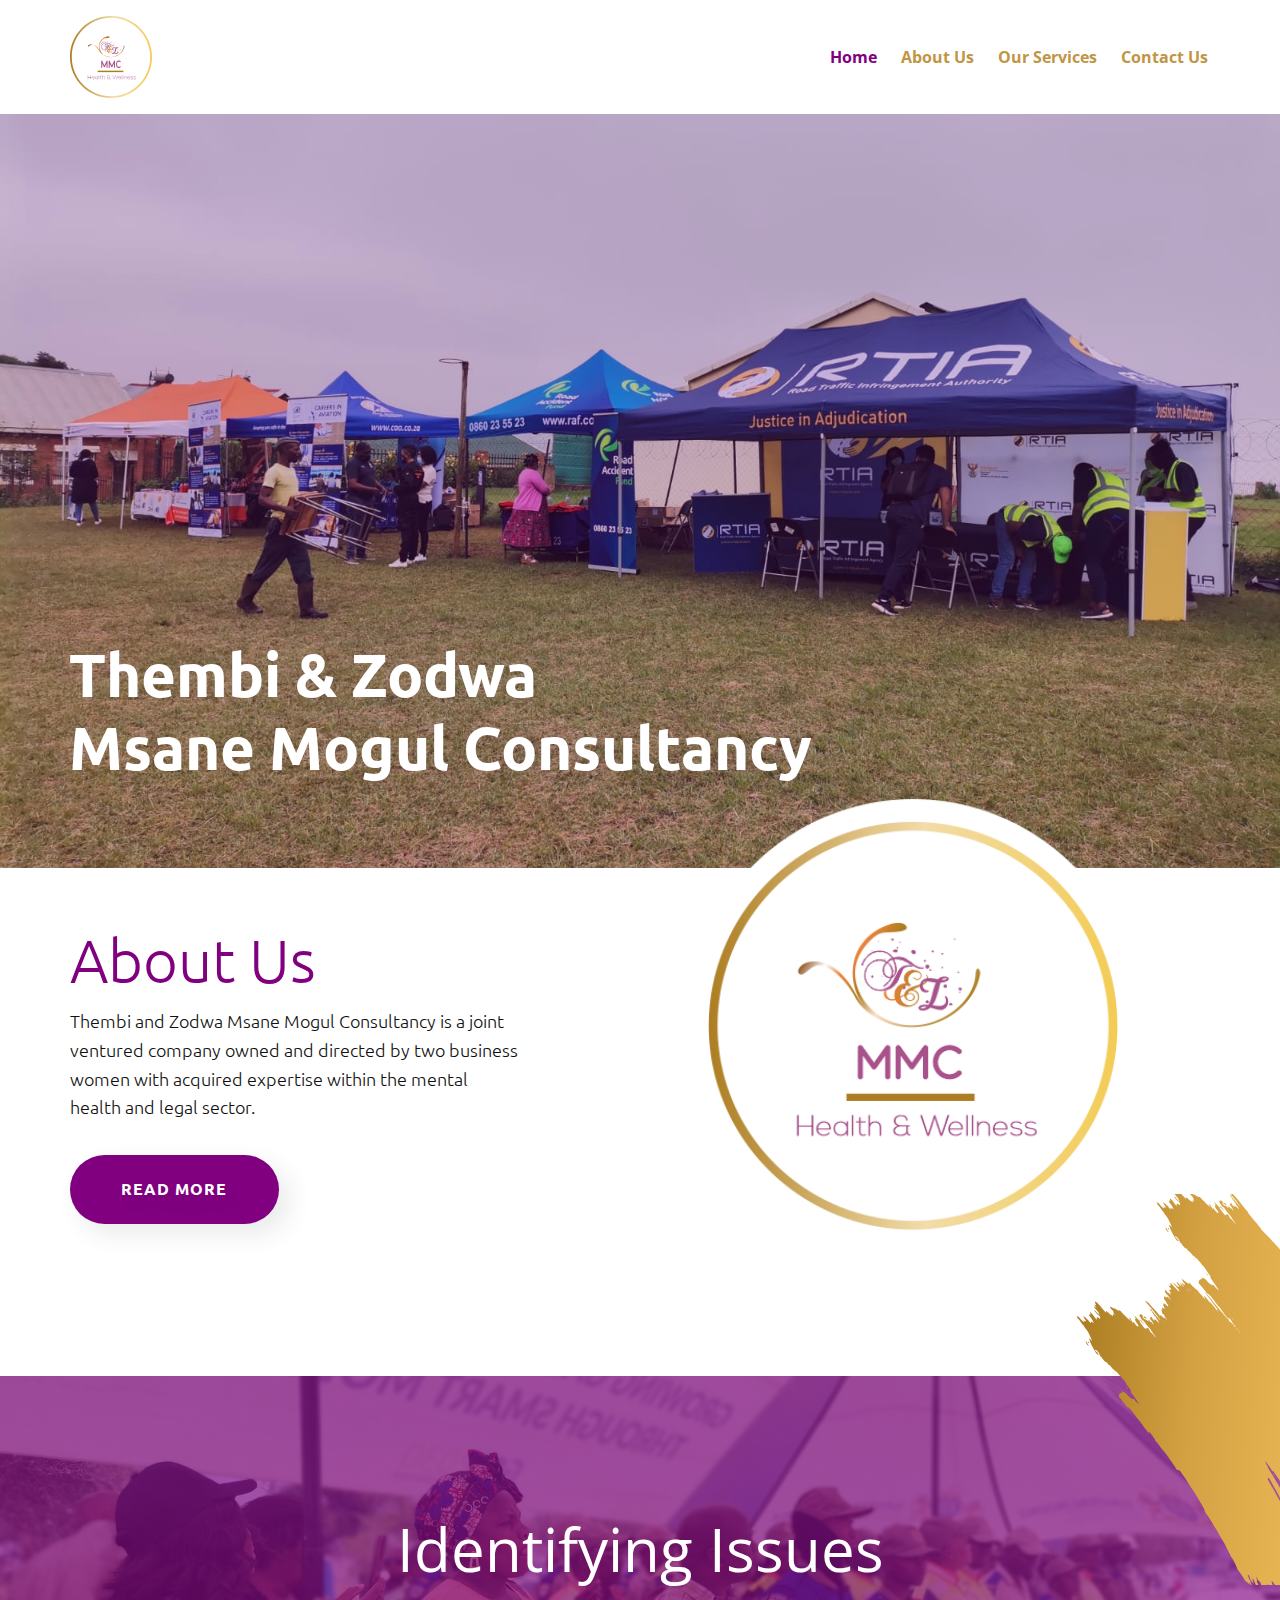
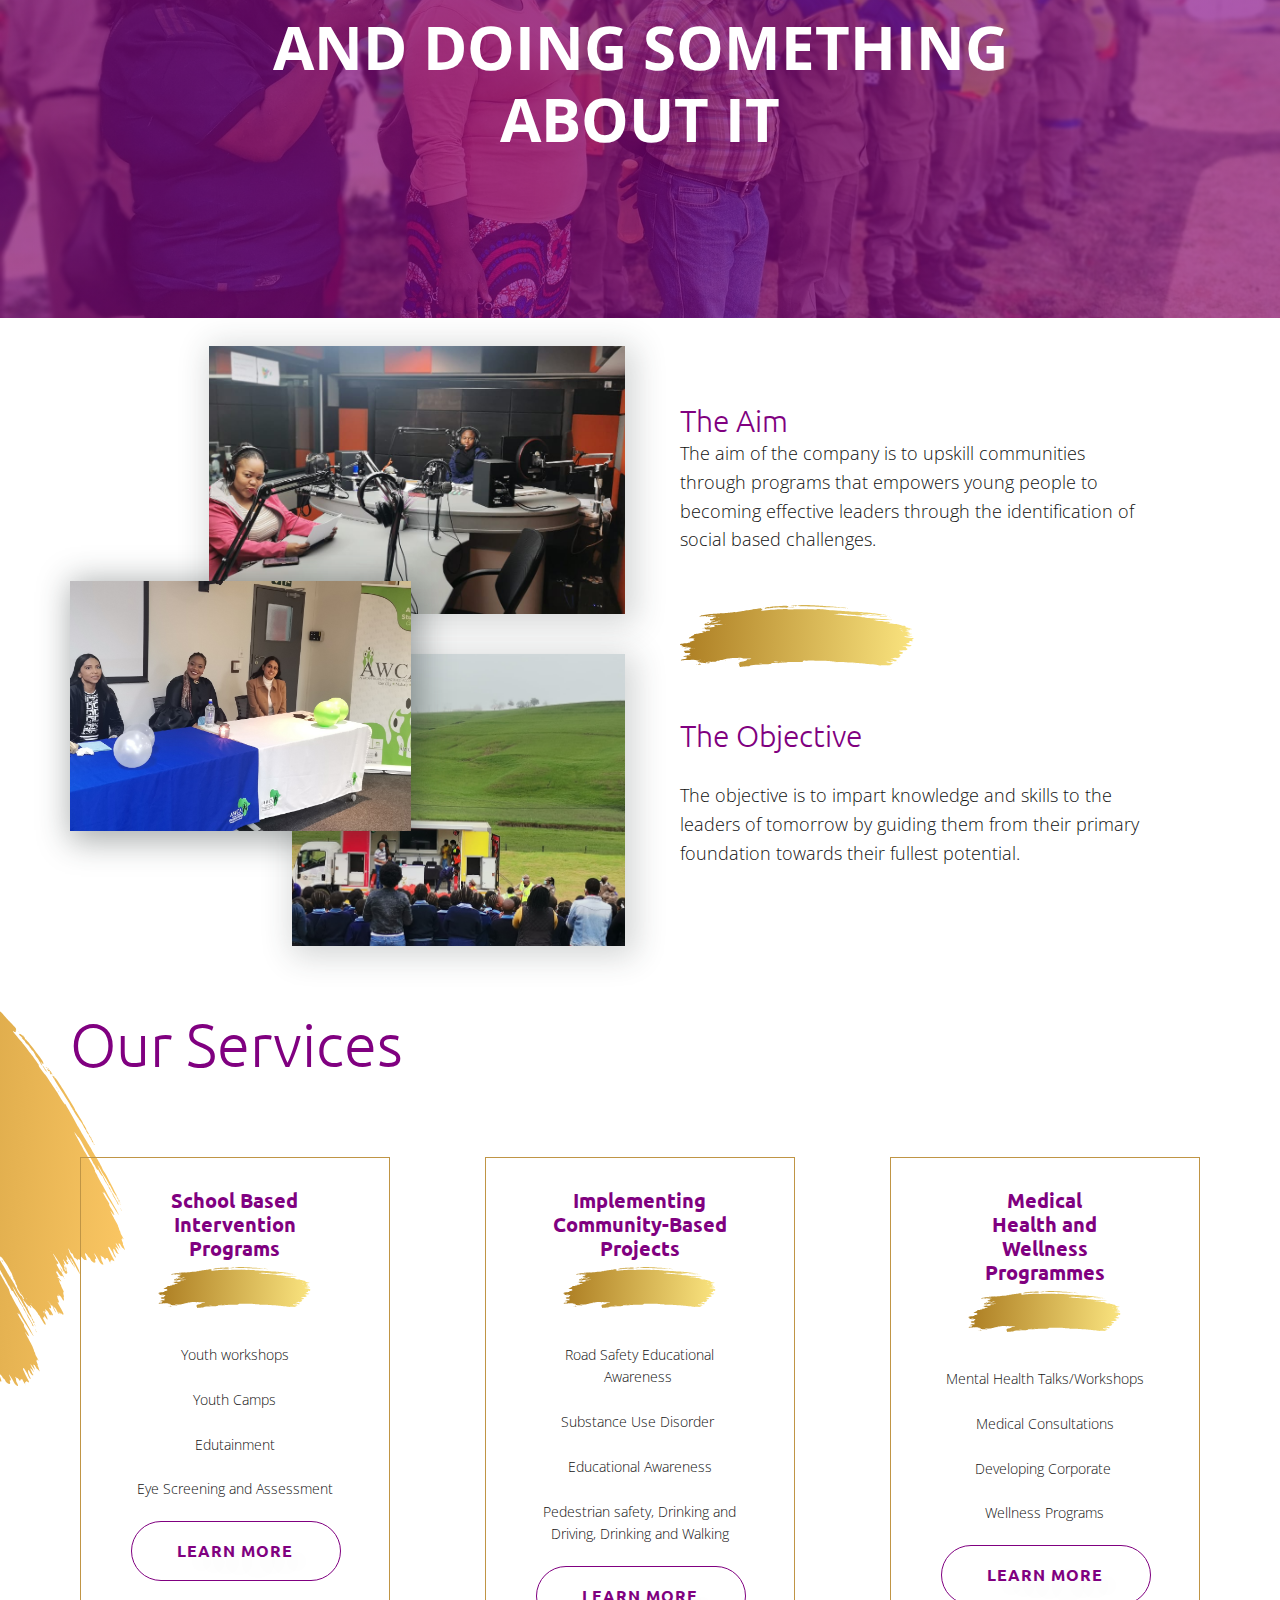
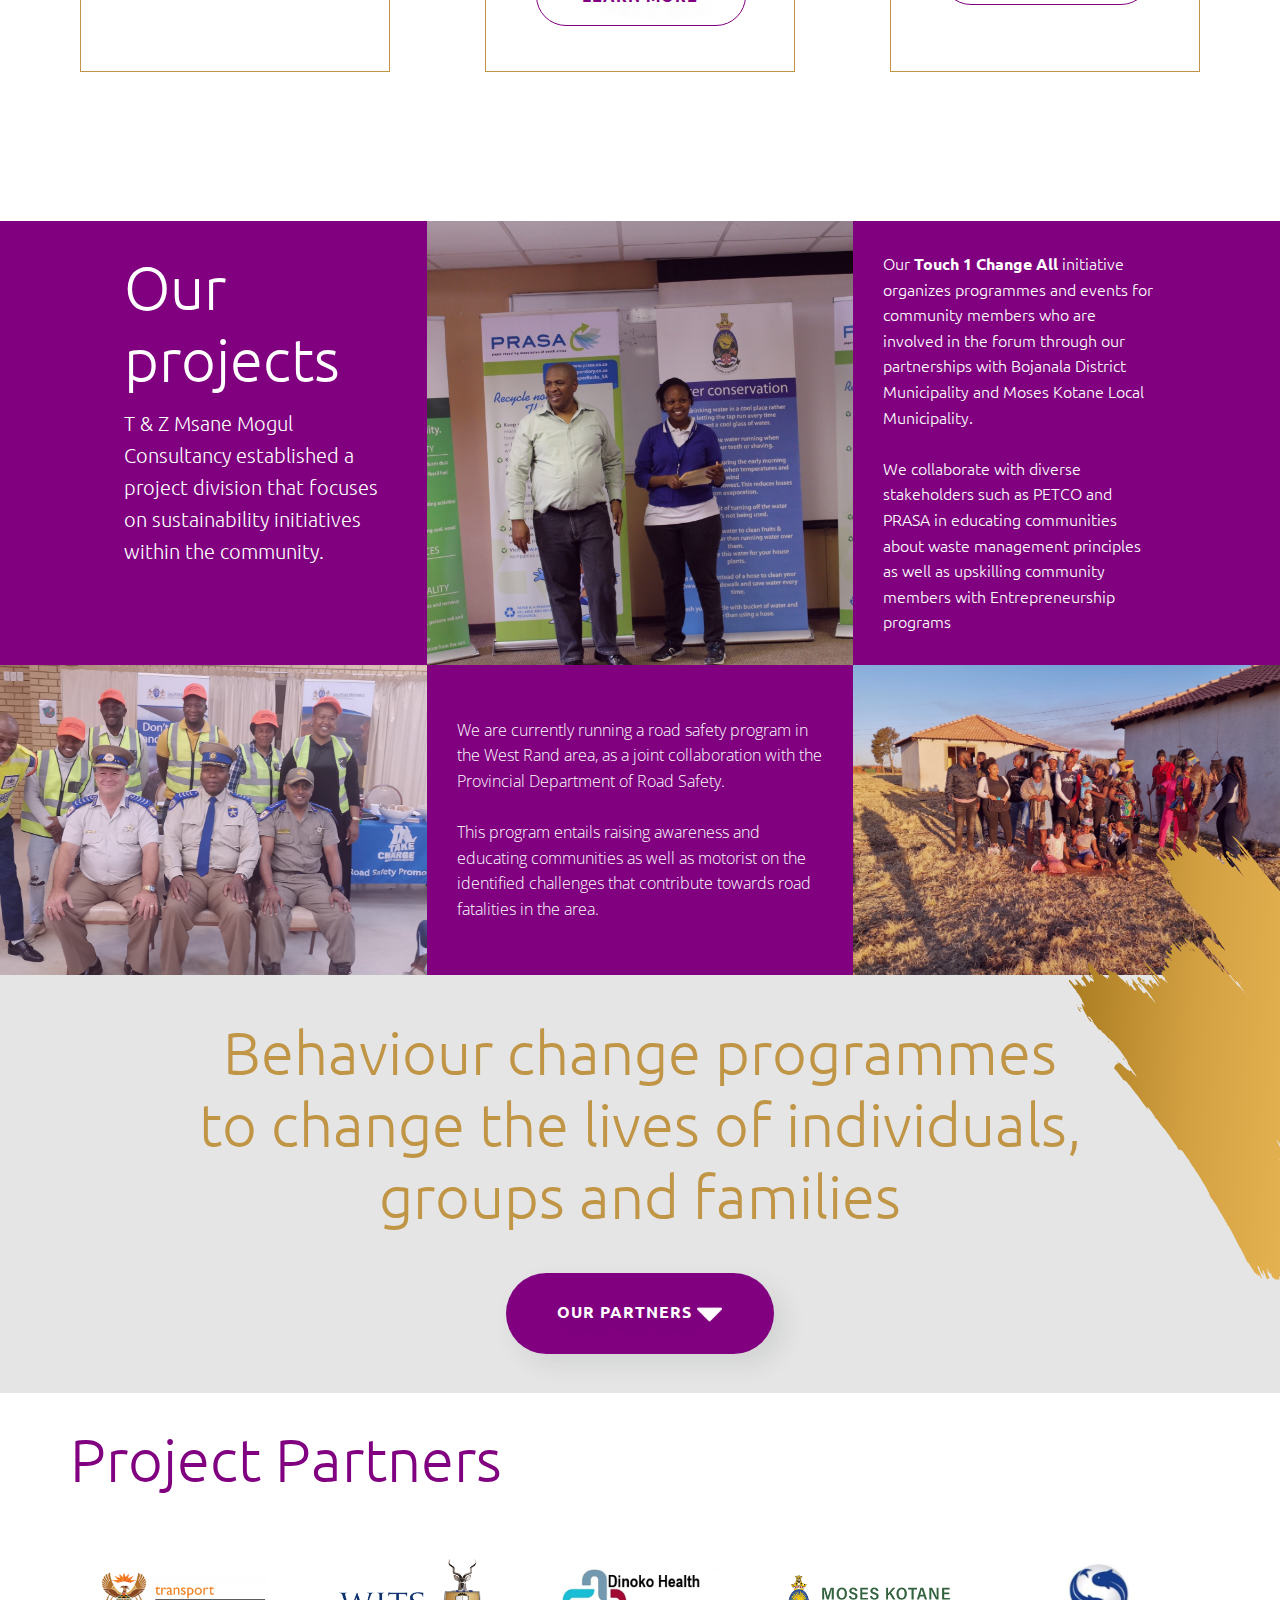
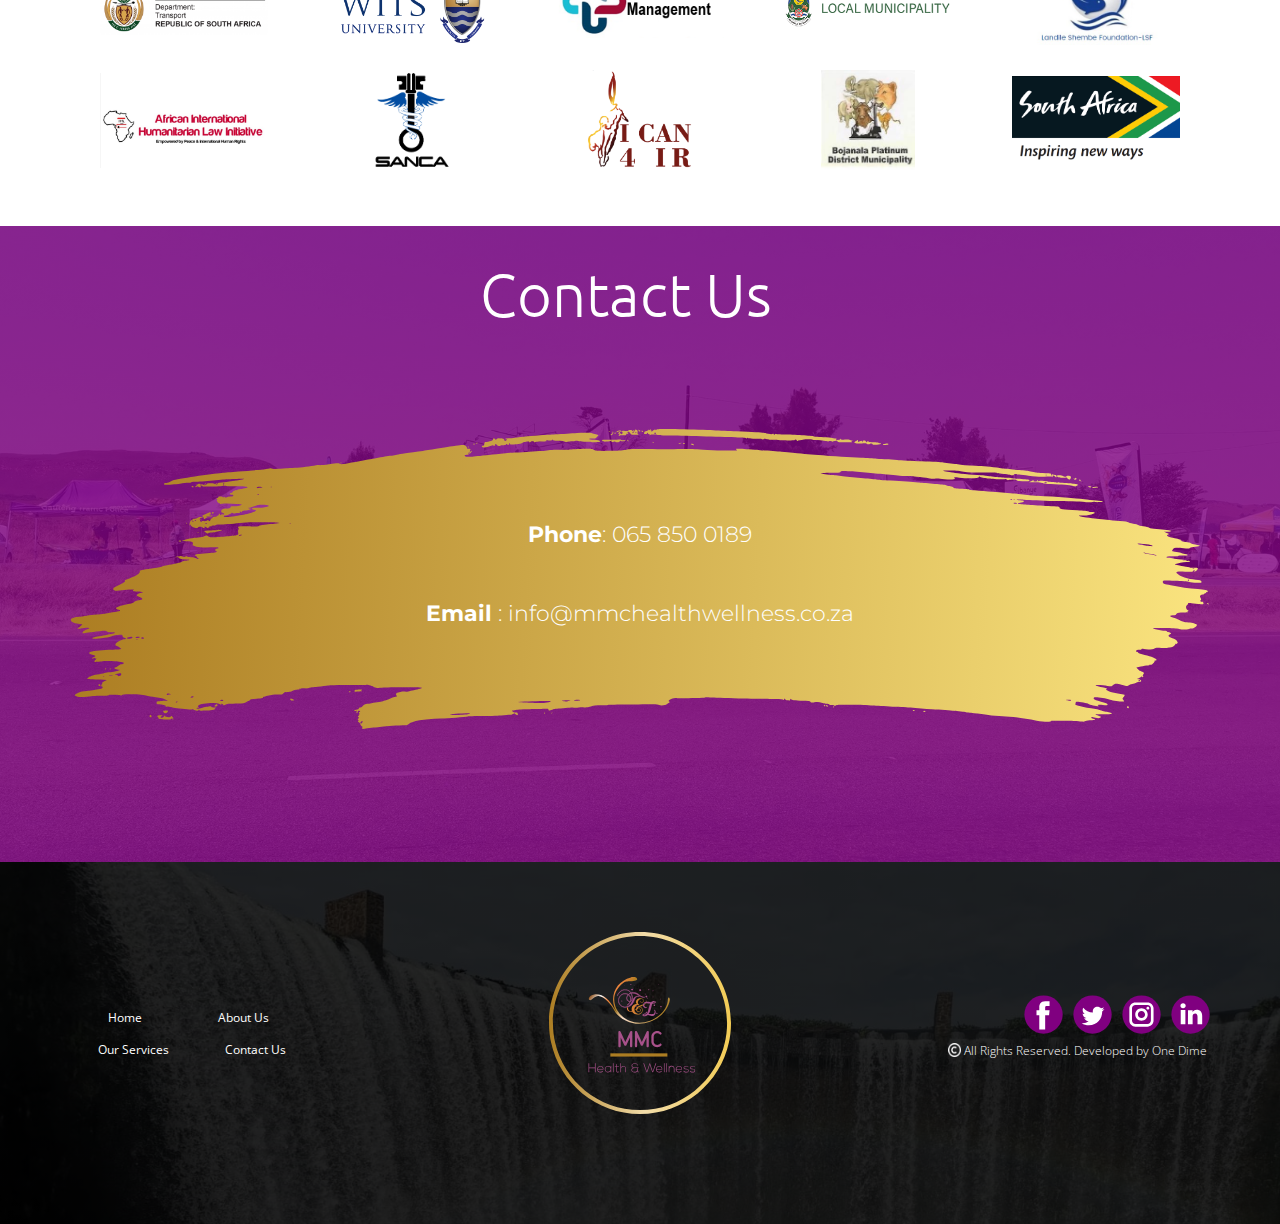
==== commit 25c04d5c: "nicepage link" ====
--- a/index.html
+++ b/index.html
@@ -3,7 +3,7 @@
     <meta name="viewport" content="width=device-width, initial-scale=1.0">
     <meta charset="utf-8">
     <meta name="keywords" content="Health and Wellness
-T and Z MMC 
+T and Z MMC
 Msane Mogul Consultancy
 Social Justice">
     <meta name="description" content="Health and Wellness Consultancy">
@@ -20,16 +20,16 @@
     <link rel="canonical" href="http://mmchealthwellness.co.za/">
     <link id="u-theme-google-font" rel="stylesheet" href="https://fonts.googleapis.com/css?family=Ubuntu:300,300i,400,400i,500,500i,700,700i|Open+Sans:300,300i,400,400i,500,500i,600,600i,700,700i,800,800i">
     <link id="u-page-google-font" rel="stylesheet" href="https://fonts.googleapis.com/css?family=Open+Sans:300,300i,400,400i,500,500i,600,600i,700,700i,800,800i|Montserrat:100,100i,200,200i,300,300i,400,400i,500,500i,600,600i,700,700i,800,800i,900,900i">
-    
-    
-    
-    
-    
-    
-    
-    
-    
-    
+
+    <link rel="apple-touch-icon" sizes="180x180" href="/apple-touch-icon.png">
+<link rel="icon" type="image/png" sizes="32x32" href="/favicon-32x32.png">
+<link rel="icon" type="image/png" sizes="16x16" href="/favicon-16x16.png">
+<link rel="manifest" href="/site.webmanifest">
+
+
+
+
+
     <script type="application/ld+json">{
 		"@context": "http://schema.org",
 		"@type": "Organization",
@@ -160,7 +160,7 @@
                     <p class="u-align-center-lg u-align-center-md u-align-center-sm u-align-center-xs u-text u-text-3"> Youth workshops<br>
                       <br>Youth Camps<br>
                       <br>Edutainment<br>
-                      <br>Eye Screening and Assessment 
+                      <br>Eye Screening and Assessment
                     </p>
                     <a href="mailto:info@mmchealthwellness.co.za?subject=Inquiery%20-%20School%20Based%20Intervention%20Programs" class="u-active-custom-color-1 u-align-center-lg u-align-center-md u-align-center-sm u-align-center-xs u-border-1 u-border-custom-color-1 u-btn u-btn-round u-button-style u-custom-font u-heading-font u-hover-custom-color-1 u-none u-radius-50 u-btn-1" title="robots">learn more</a>
                   </div>
@@ -350,8 +350,8 @@
         </div>
       </div>
     </section>
-    
-    
+
+
     <footer class="u-align-center-md u-align-center-sm u-align-center-xs u-clearfix u-footer u-image u-shading u-footer" id="sec-1ced" data-image-width="1600" data-image-height="506"><div class="u-clearfix u-sheet u-sheet-1">
         <div class="u-clearfix u-expanded-width u-layout-wrap u-layout-wrap-1">
           <div class="u-layout">
@@ -447,16 +447,5 @@
           </div>
         </div>
       </div></footer>
-    <section class="u-backlink u-clearfix u-grey-80">
-      <a class="u-link" href="https://nicepage.com/website-design" target="_blank">
-        <span>Website Design</span>
-      </a>
-      <p class="u-text">
-        <span>created with</span>
-      </p>
-      <a class="u-link" href="https://nicepage.site" target="_blank">
-        <span>Best Website Builder</span>
-      </a>. 
-    </section>
   
-</body></html>+</body></html>
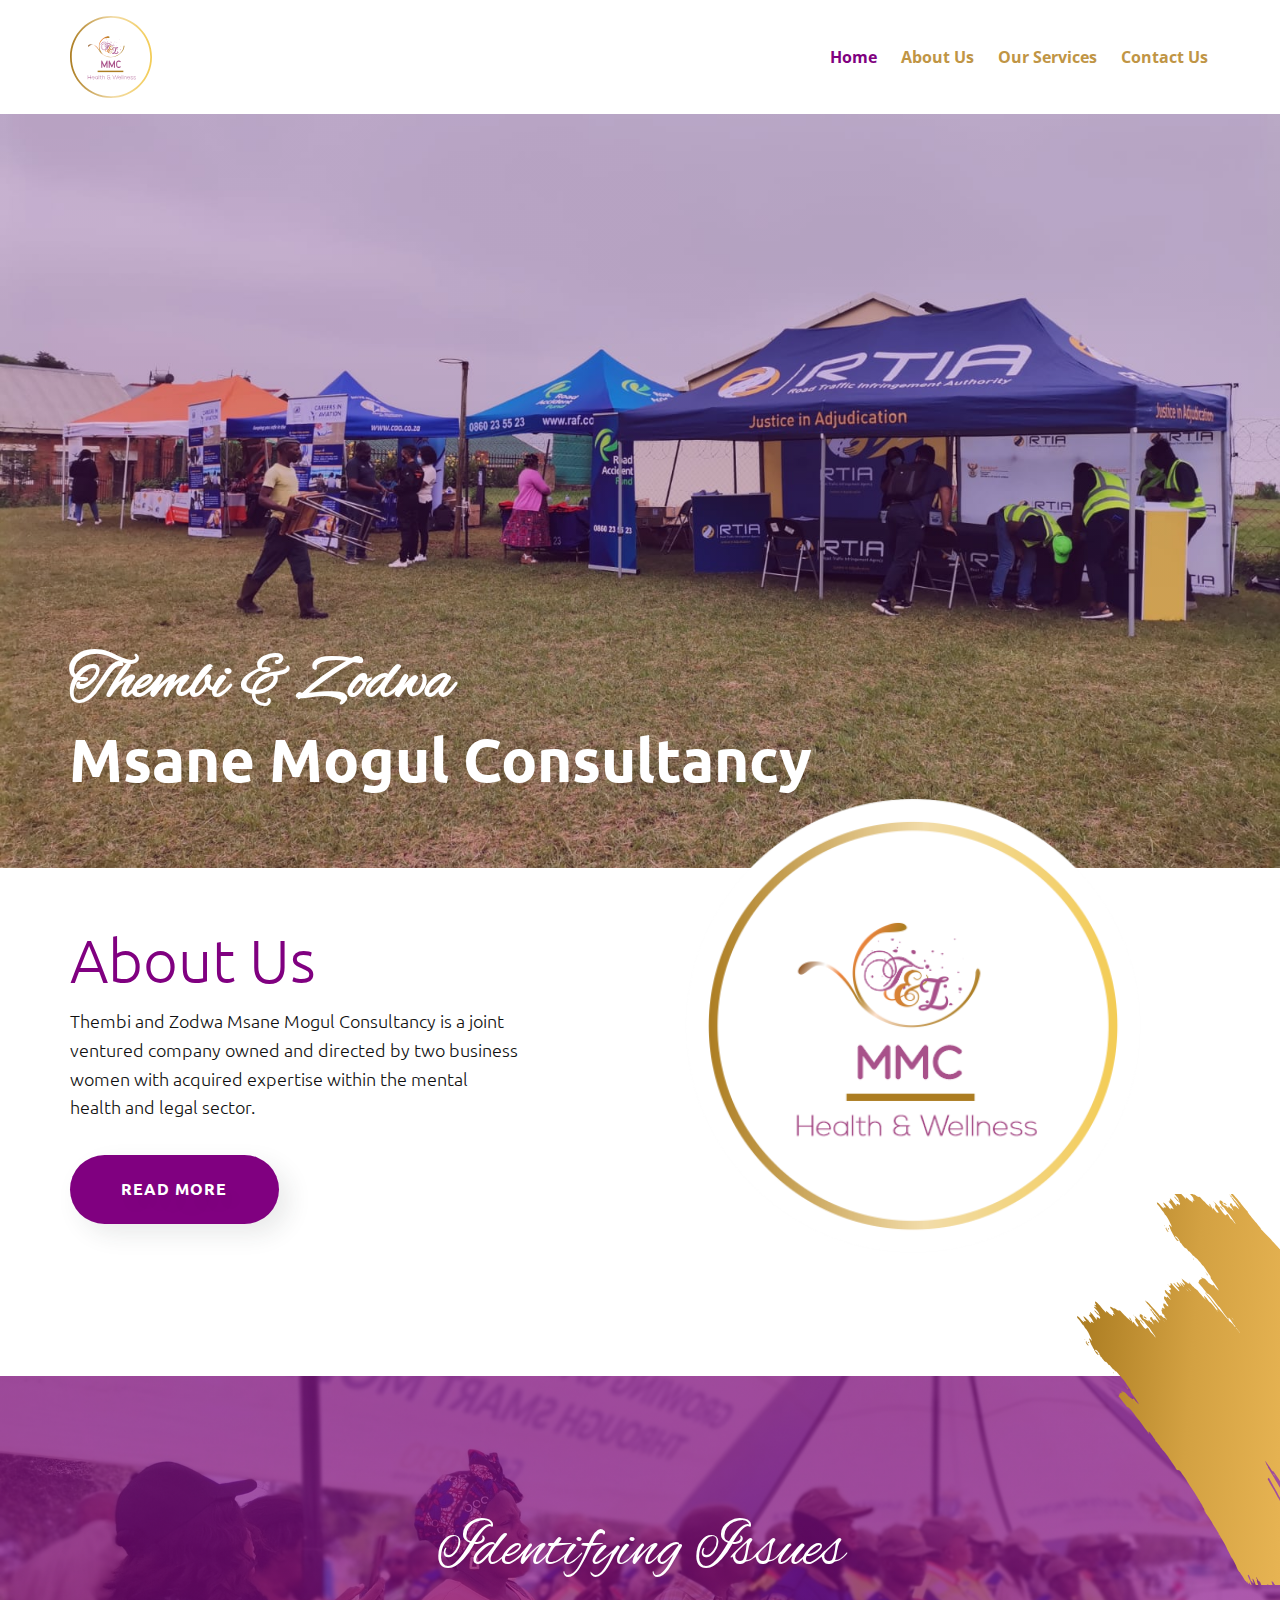
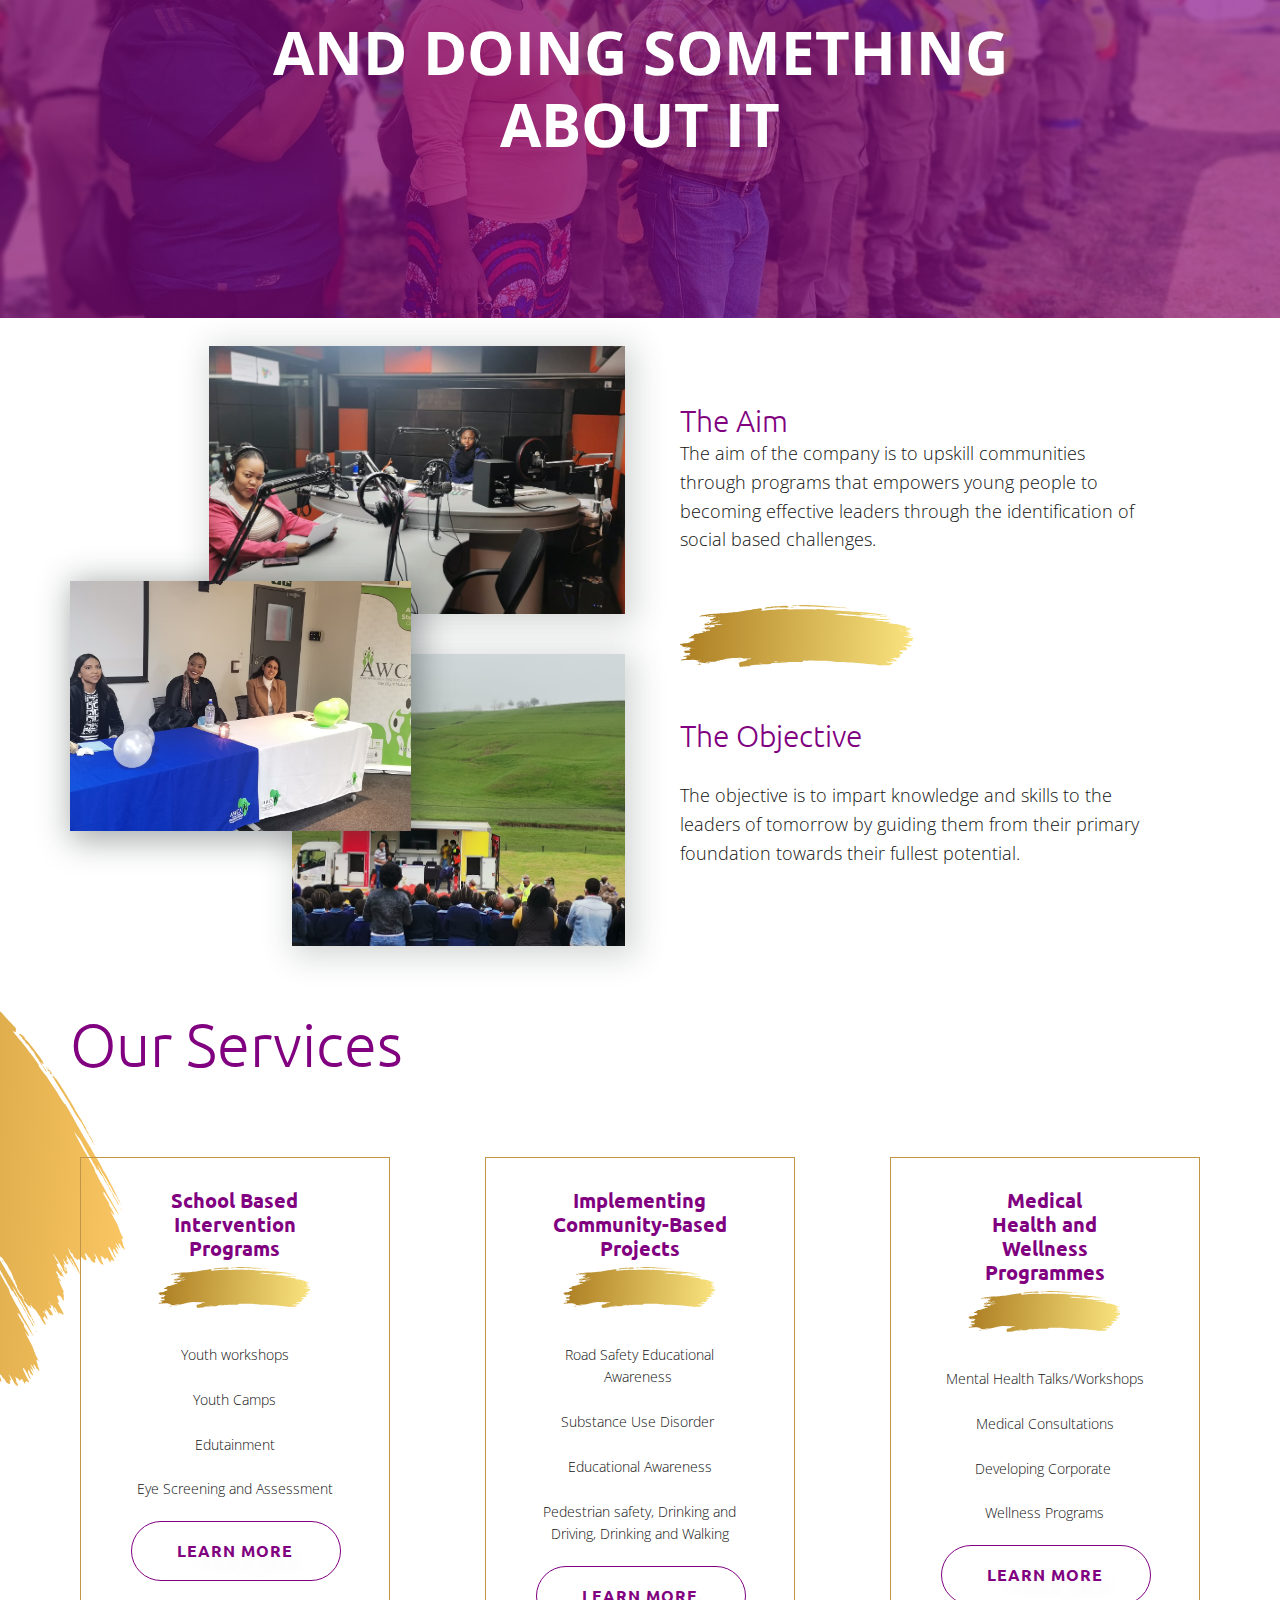
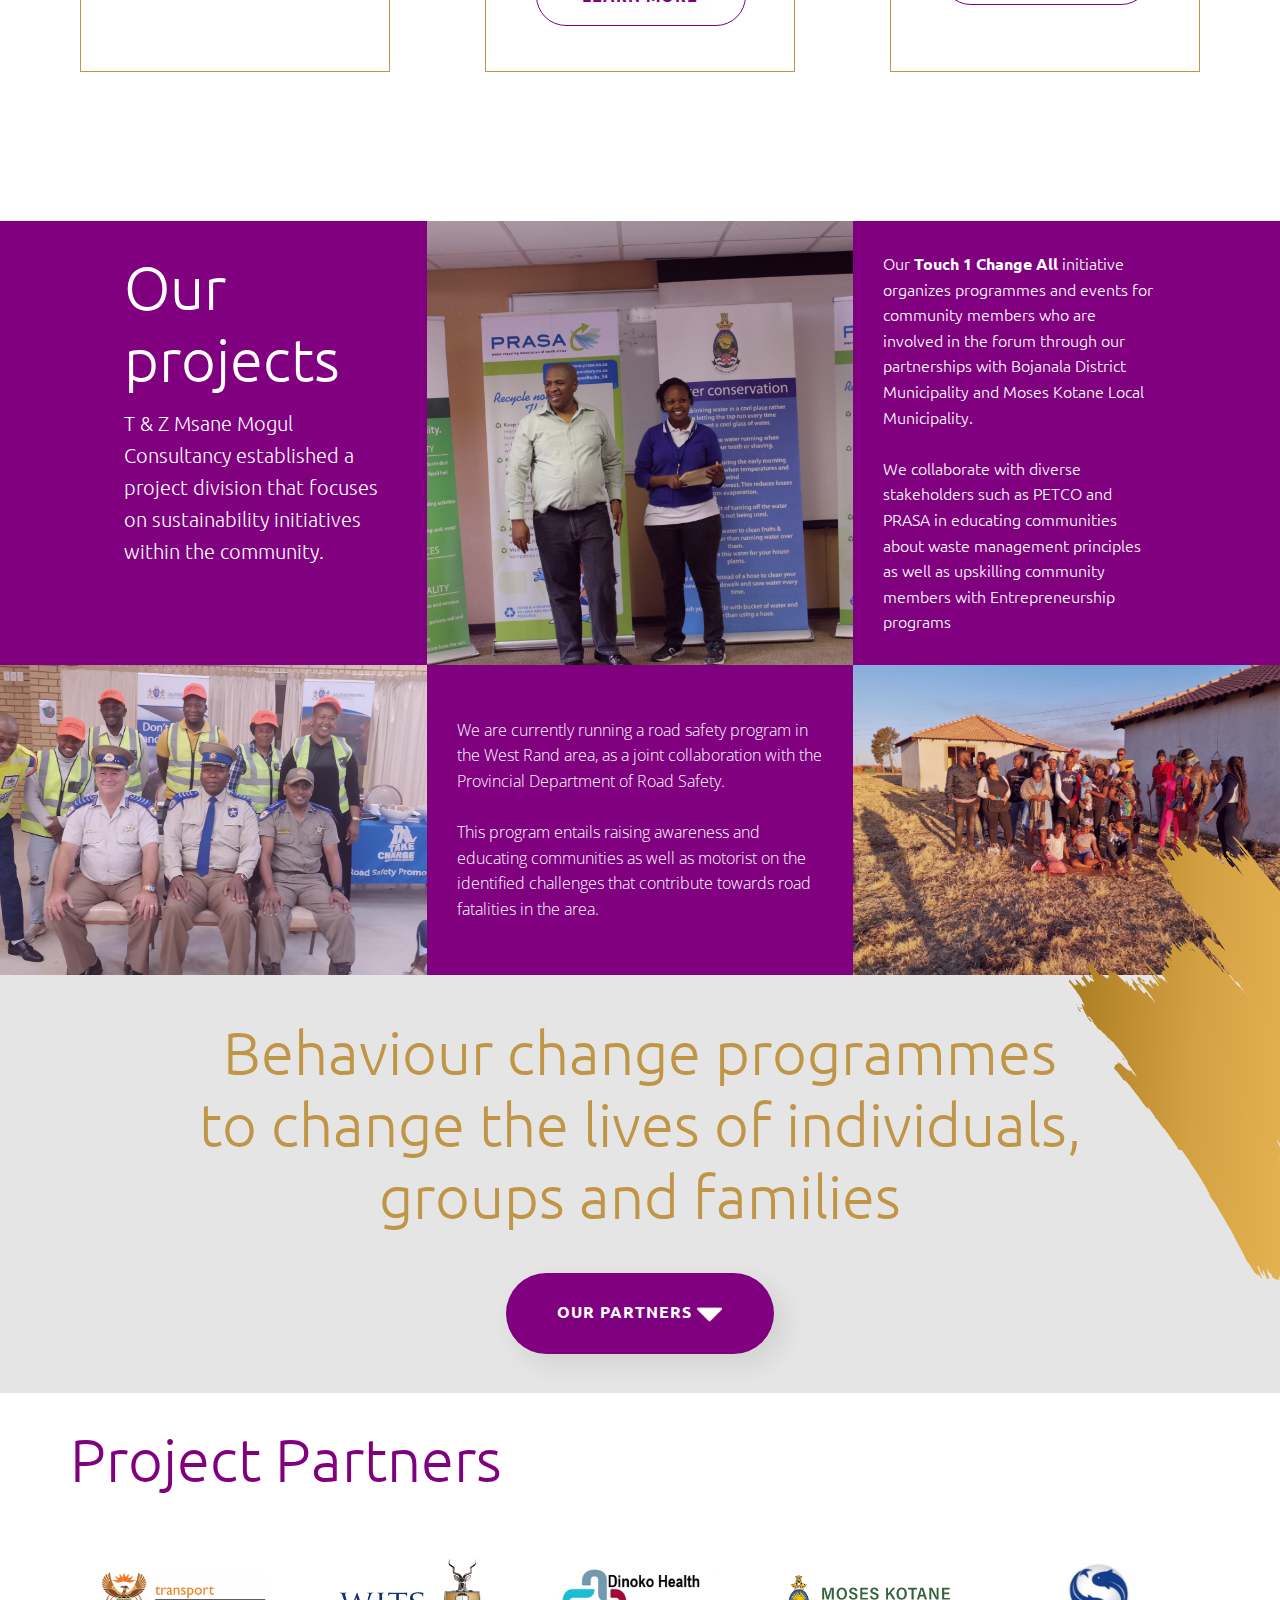
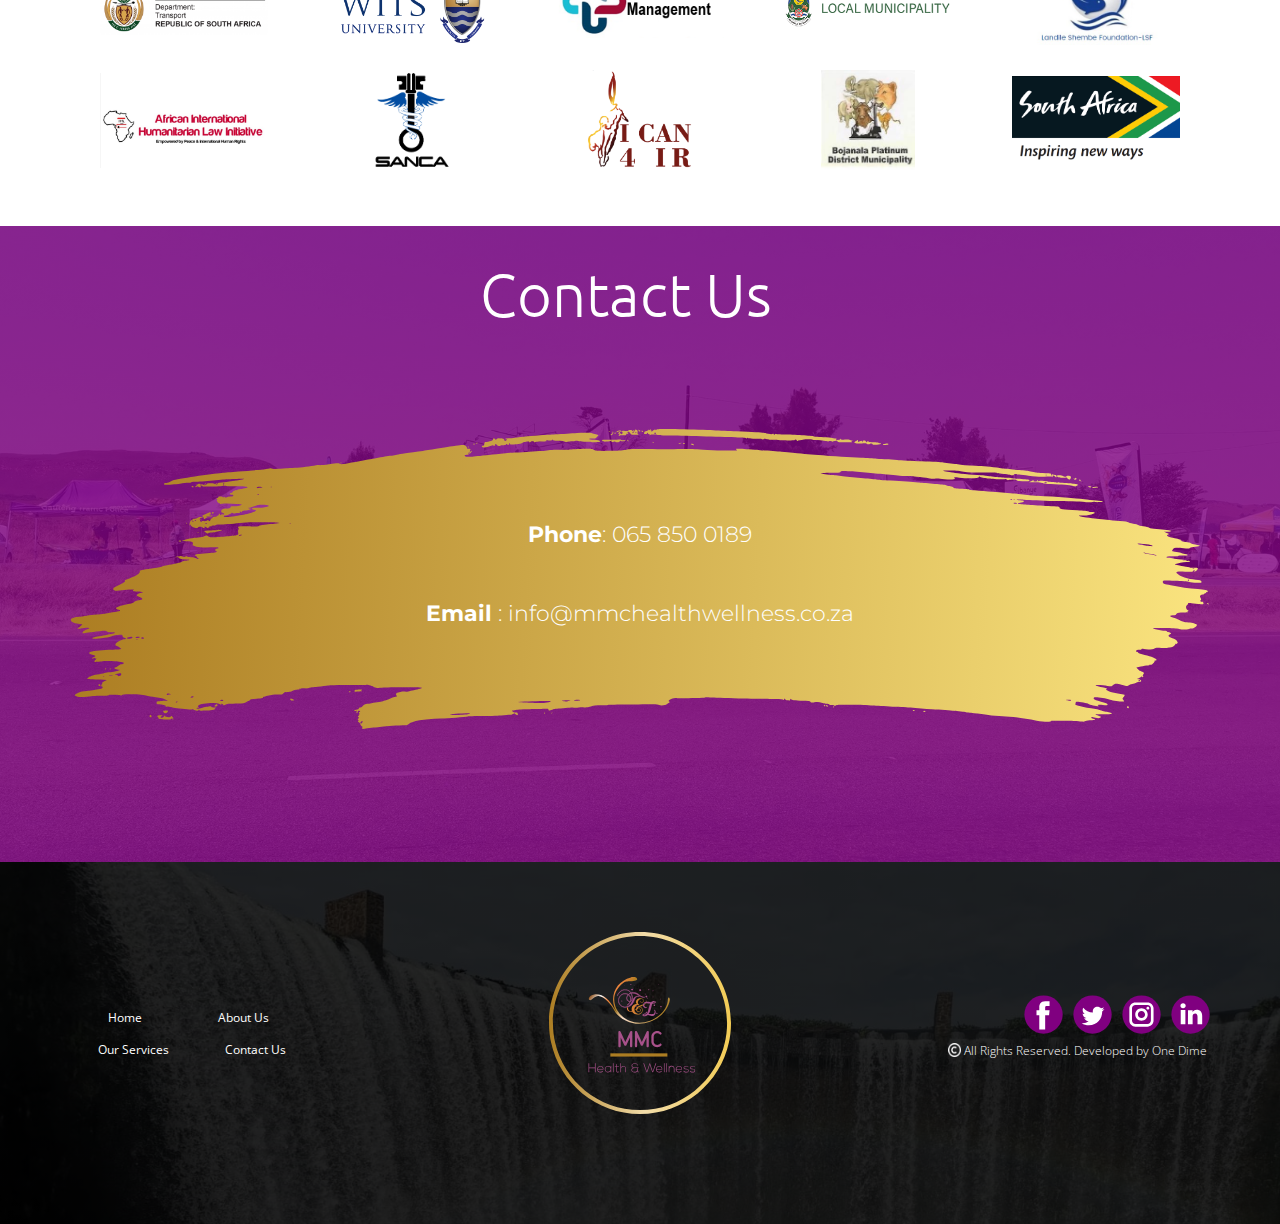
==== commit 77201d51: "Adding new Font" ====
--- a/index.html
+++ b/index.html
@@ -26,9 +26,9 @@
 <link rel="icon" type="image/png" sizes="16x16" href="/favicon-16x16.png">
 <link rel="manifest" href="/site.webmanifest">
 
-
-
-
+<link rel="preconnect" href="https://fonts.googleapis.com">
+<link rel="preconnect" href="https://fonts.gstatic.com" crossorigin>
+<link href="https://fonts.googleapis.com/css2?family=Alex+Brush&display=swap" rel="stylesheet">
 
     <script type="application/ld+json">{
 		"@context": "http://schema.org",
@@ -85,7 +85,7 @@
     <section class="u-clearfix u-image u-shading u-section-1" id="carousel_e865" data-image-width="1600" data-image-height="1200">
       <div class="u-clearfix u-sheet u-sheet-1">
         <h2 class="u-text u-text-1">
-          <span style="font-weight: 700;">Thembi &amp; Zodwa</span>&nbsp;<br>
+          <span style="font-weight: 700; font-family: 'Alex Brush', cursive; font-size: 5vw;">Thembi &amp; Zodwa</span>&nbsp;<br>
           <span style="font-weight: 700;">Msane Mogul Consultancy</span>
         </h2>
       </div>
@@ -114,7 +114,7 @@
     <section class="u-clearfix u-image u-shading u-section-3" id="sec-22e2" data-image-width="4000" data-image-height="1872">
       <div class="u-clearfix u-sheet u-sheet-1">
         <img src="images/mmcstroke.svg" alt="" class="u-image u-image-default u-image-1" data-image-width="886" data-image-height="1149">
-        <h2 class="u-align-center u-custom-font u-font-open-sans u-text u-text-white u-text-1">Identifying Issues</h2>
+        <h2 class="u-align-center u-custom-font u-font-open-sans u-text u-text-white u-text-1" style=" font-family: 'Alex Brush', cursive !important; font-size: 5vw;">Identifying Issues</h2>
         <h2 class="u-align-center u-custom-font u-font-open-sans u-text u-text-white u-text-2">And Doing Something About It</h2>
       </div>
     </section>
@@ -447,5 +447,5 @@
           </div>
         </div>
       </div></footer>
-  
+
 </body></html>
--- a/nicepage.css
+++ b/nicepage.css
@@ -13,6 +13,7 @@
 }
 body {
   margin: 0;
+  overflow-x: hidden;
 }
 article,
 aside,
@@ -18559,9 +18560,9 @@
   --animation-custom_in-scale: 1;
   --animation-custom_in-rotate: 0deg;
   --animation-custom_in-opacity: 0;
-  
-  
-  
+
+
+
 }
 @keyframes bounce {
   from,
@@ -20074,11 +20075,11 @@
 }
 /*end-commonstyles animation*/
 .animated.u-absolute-hcenter {
-  
+
   --animation-custom_in-translate_x: -50% !important;
 }
 .animated.u-absolute-vcenter {
-  
+
   --animation-custom_in-translate_y: -50% !important;
 }
 .u-cookies-consent {
@@ -39786,8 +39787,8 @@
             color: #800080 !important;
         }
 
-        
-        
+
+
         .u-custom-color-2,
         .u-body.u-custom-color-2,
         section.u-custom-color-2:before,
@@ -39852,9 +39853,9 @@
             color: #c09545 !important;
         }
 
-        
 
-        
+
+
         .u-border-custom-color-1,
         .u-separator-custom-color-1:after
         {
@@ -39901,8 +39902,8 @@
         {
             border-color: #730073 !important;
         }
-        
-        
+
+
         .u-border-custom-color-2,
         .u-separator-custom-color-2:after
         {
@@ -39949,9 +39950,9 @@
         {
             border-color: #af873b !important;
         }
-        
 
-        
+
+
         .u-text-custom-color-1,
         li.active > a.u-button-style.u-text-custom-color-1,
         li.active > a.u-button-style.u-text-custom-color-1[class*="u-border-"],
@@ -40018,8 +40019,8 @@
         {
             color: #800080 !important;
         }
-        
-        
+
+
         .u-text-custom-color-2,
         li.active > a.u-button-style.u-text-custom-color-2,
         li.active > a.u-button-style.u-text-custom-color-2[class*="u-border-"],
@@ -40089,119 +40090,119 @@
 
         .u-body
         {
-        
-        
-        
-        
-        
-        
-        
-        
-        
-        
-        
-        
-        
-        
-        
-        
-        
-        
-        
-        
-        
-        
-        
-        
-        
-        
-        
-        
-        
-        
-        
-        
-        
-        
-        
-        
-        
-        
-        
-        
-        
-        
-        
-        
-        
-        
-        
-        
-        
-        
-        
-        
-        
-        
-        
-        
-        
-        
-        
-        
-        
-        
-        
-        
-        
-        
-        
-        
-        
-        
-        
-        
-        
-        
-        
-        
-        
-        
-        
-        
-        
-        
-        
-        
-        
-        
-        
-        
-        
-        
-        
-        
-        
-        
-        
-        
-        
-        
-        
-        
-        
+
+
+
+
+
+
+
+
+
+
+
+
+
+
+
+
+
+
+
+
+
+
+
+
+
+
+
+
+
+
+
+
+
+
+
+
+
+
+
+
+
+
+
+
+
+
+
+
+
+
+
+
+
+
+
+
+
+
+
+
+
+
+
+
+
+
+
+
+
+
+
+
+
+
+
+
+
+
+
+
+
+
+
+
+
+
+
+
+
+
+
+
+
+
+
+
+
+
+
+
+
         --theme-sheet-width-xl: 1140px;
         --theme-sheet-width-lg: 940px;
         --theme-sheet-width-md: 720px;
         --theme-sheet-width-sm: 540px;
         --theme-sheet-width-xs: 340px;
-        
-        
-        
-        
-        
-        
-        
+
+
+
+
+
+
+
         }
 
         /** common-rules **/
@@ -40388,7 +40389,7 @@
         /*end-media rules*/
         /** publish-rules **/
 
-        
+
 
         /** cms-rules **/
         /*begin-responsive rules*/
@@ -40516,7 +40517,7 @@
         color: #ffffff;
         }
         /** alt-color-rules **/
-    
+
 
 
 /*end-variables sitestylecss*/
@@ -40839,6 +40840,6 @@
   }
 }
 
- /*begin-variables base-font-size*/ 
+ /*begin-variables base-font-size*/
  html { font-size: 16px; }
- /*end-variables base-font-size*/+ /*end-variables base-font-size*/
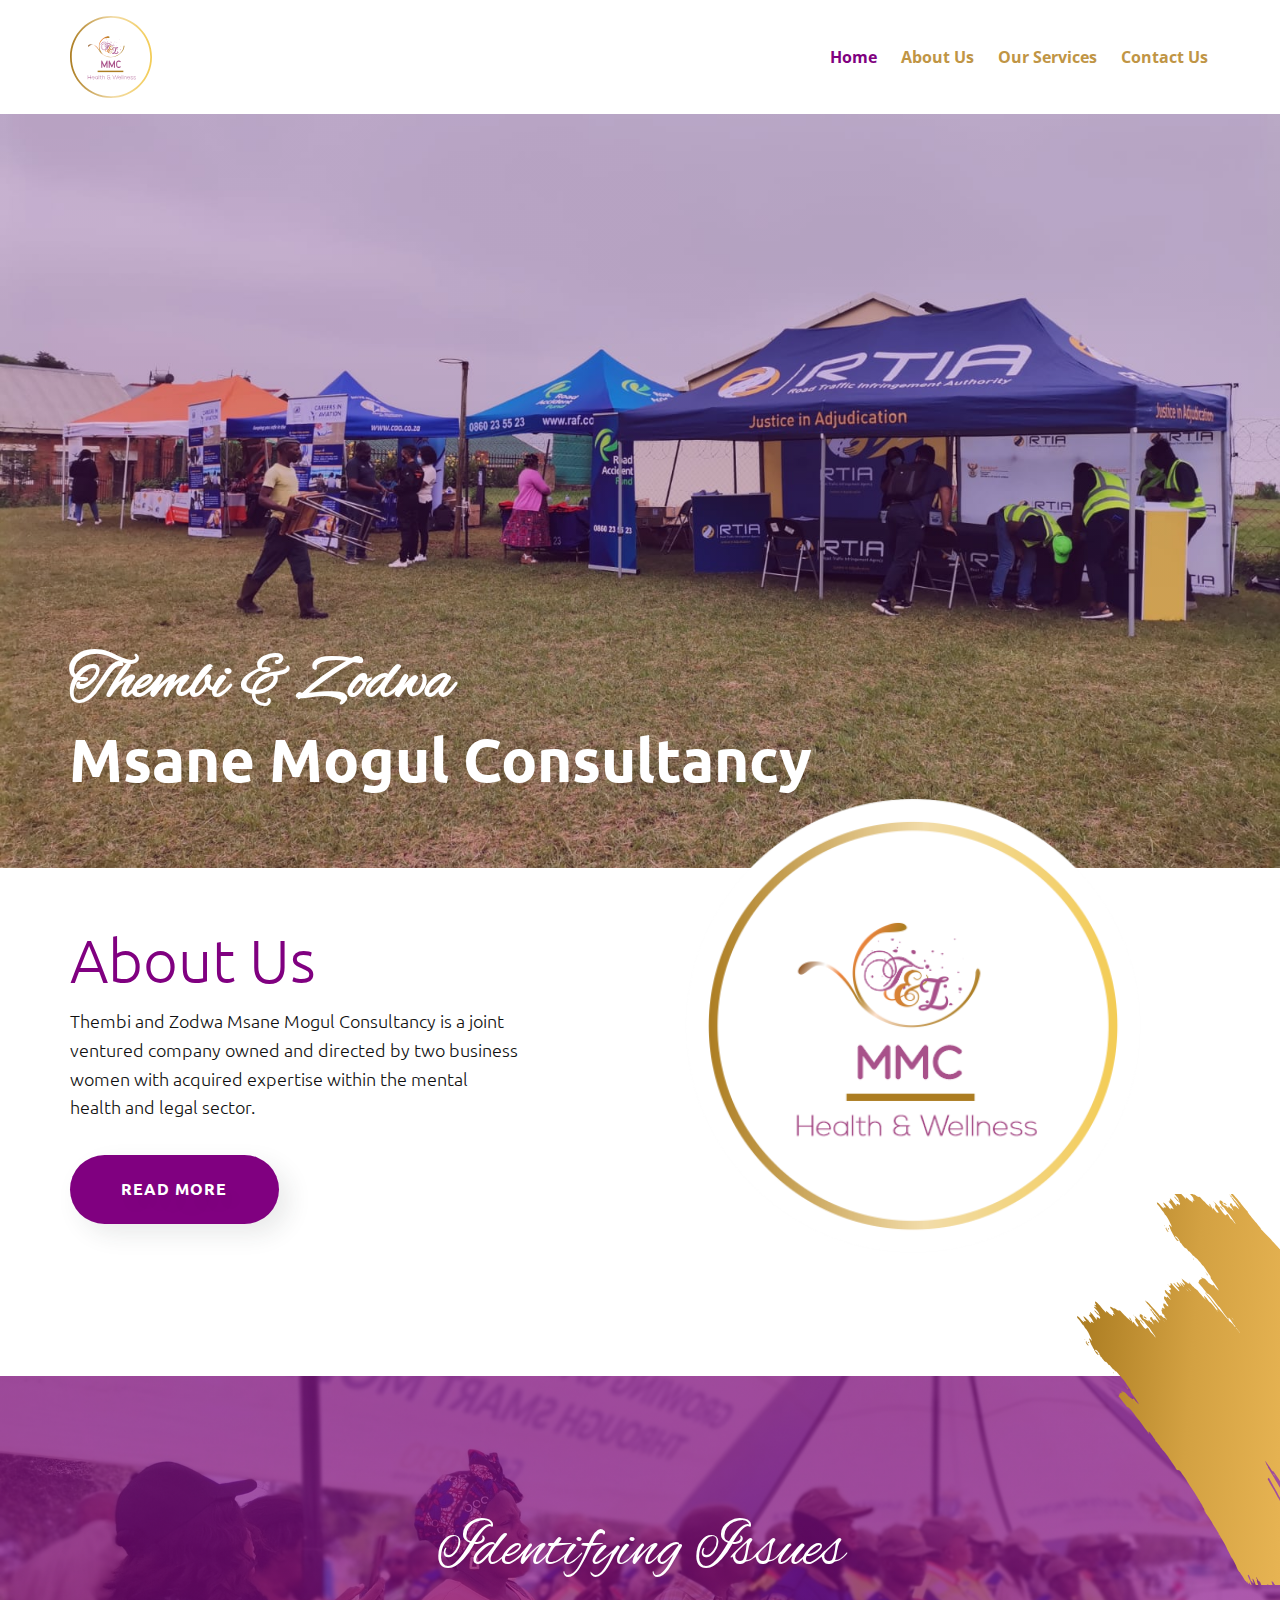
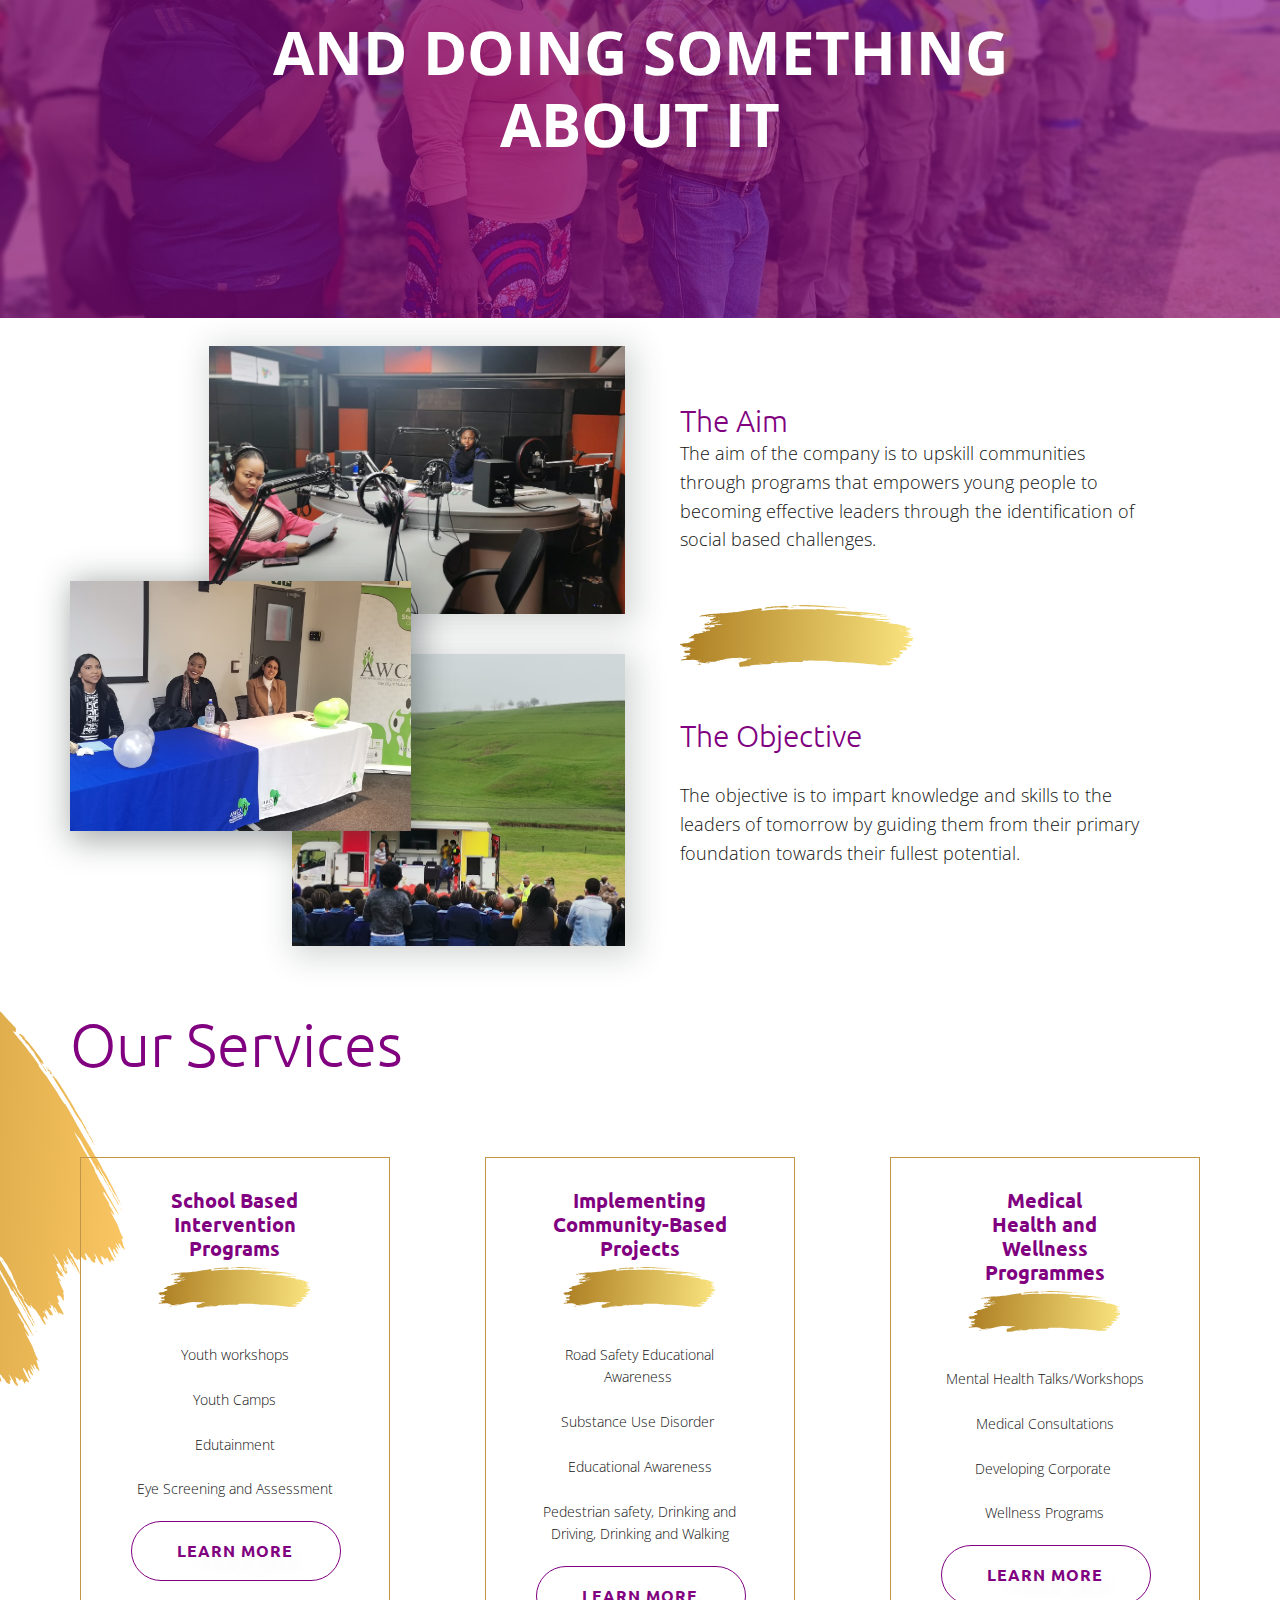
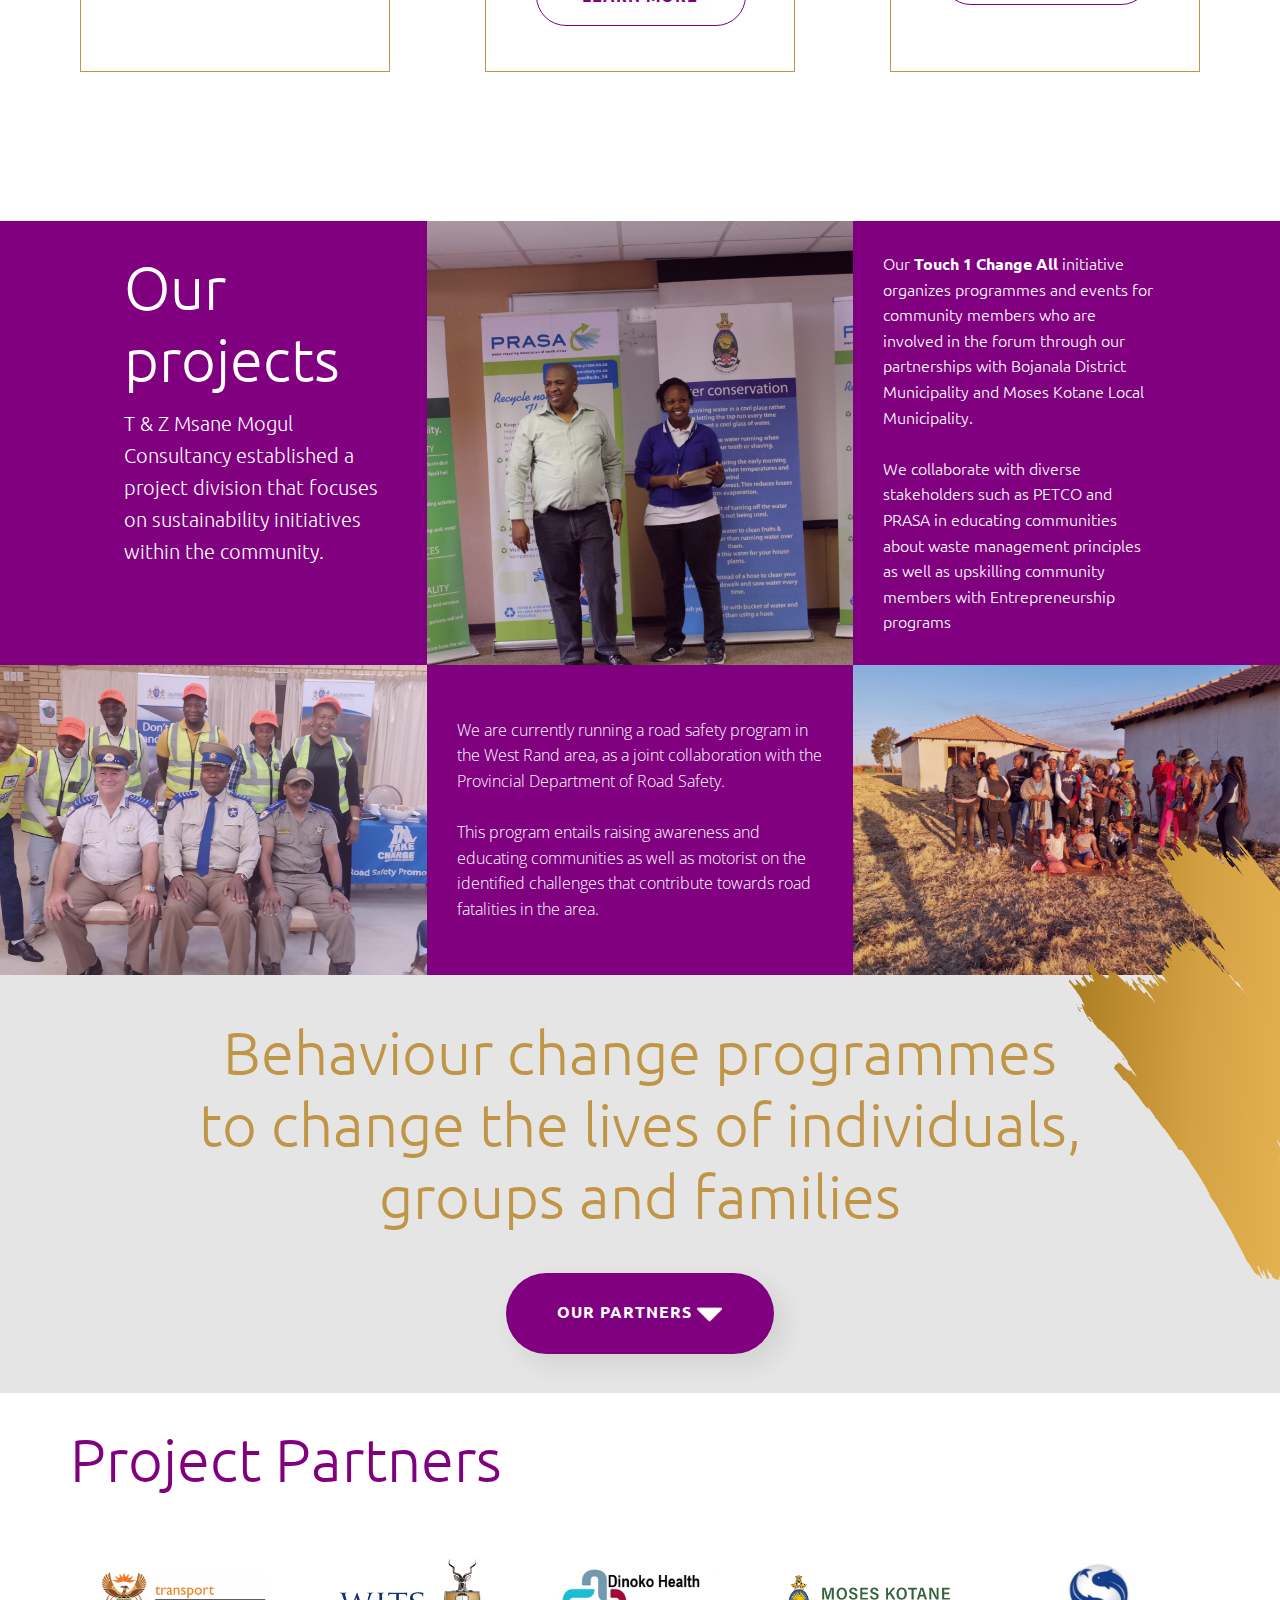
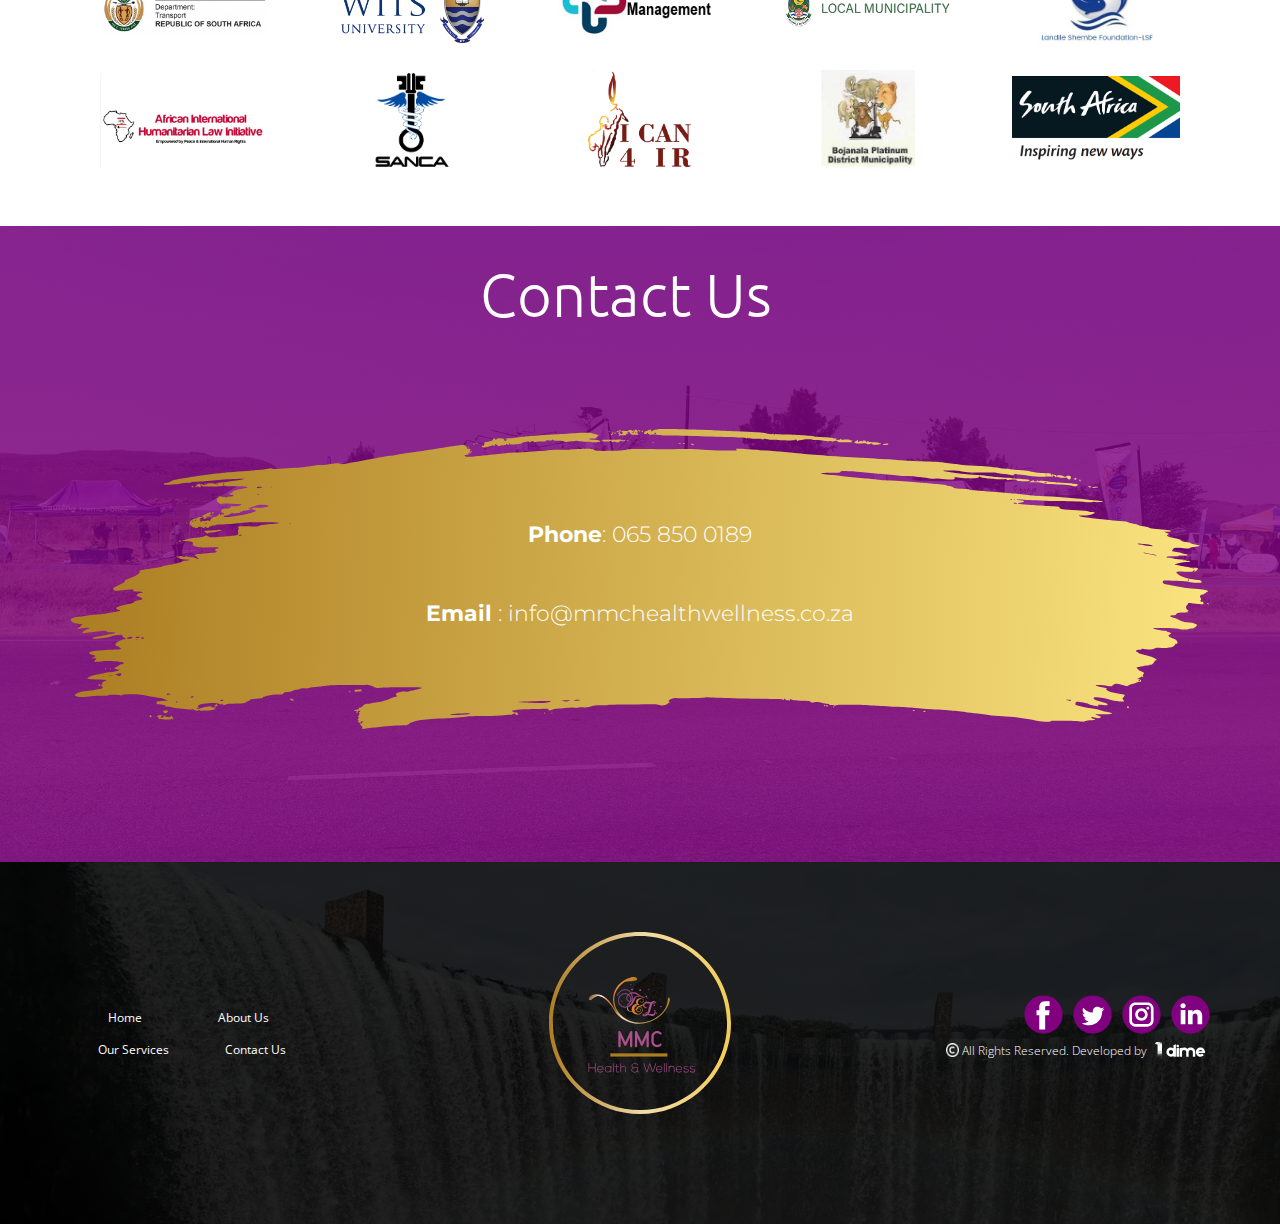
==== commit 889e93c2: "dime graphic" ====
--- a/index.html
+++ b/index.html
@@ -439,7 +439,7 @@
       H48.7c0,0,0.2-36.5,0-40.3h13.4v5.7c1.8-2.7,5-6.7,12.1-6.7c8.8,0,15.4,5.8,15.4,18.1V83.7z"></path></svg></span>
                     </a>
                   </div>
-                  <p class="u-align-center-sm u-align-center-xs u-heading-font u-text u-text-default u-text-1"><span class="u-file-icon u-icon u-text-white u-icon-5"><img src="images/3513164-f3192521.png" alt=""></span>&nbsp;All Rights Reserved. Developed by <a href="https://onedime.co.za/" class="u-active-none u-border-none u-btn u-button-link u-button-style u-hover-none u-none u-text-white u-btn-1" target="_blank">One Dime&nbsp;</a>
+                  <p class="u-align-center-sm u-align-center-xs u-heading-font u-text u-text-default u-text-1"><span class="u-file-icon u-icon u-text-white u-icon-5"><img src="images/3513164-f3192521.png" alt=""></span>&nbsp;All Rights Reserved. Developed by <a href="https://onedime.co.za/" class="u-active-none u-border-none u-btn u-button-link u-button-style u-hover-none u-none u-text-white u-btn-1" target="_blank" style=""> <img src="images/dme.svg" style="width:50px; display: inline-block; margin: -4px 5px;" alt="One Dime"> </a>
                   </p>
                 </div>
               </div>
